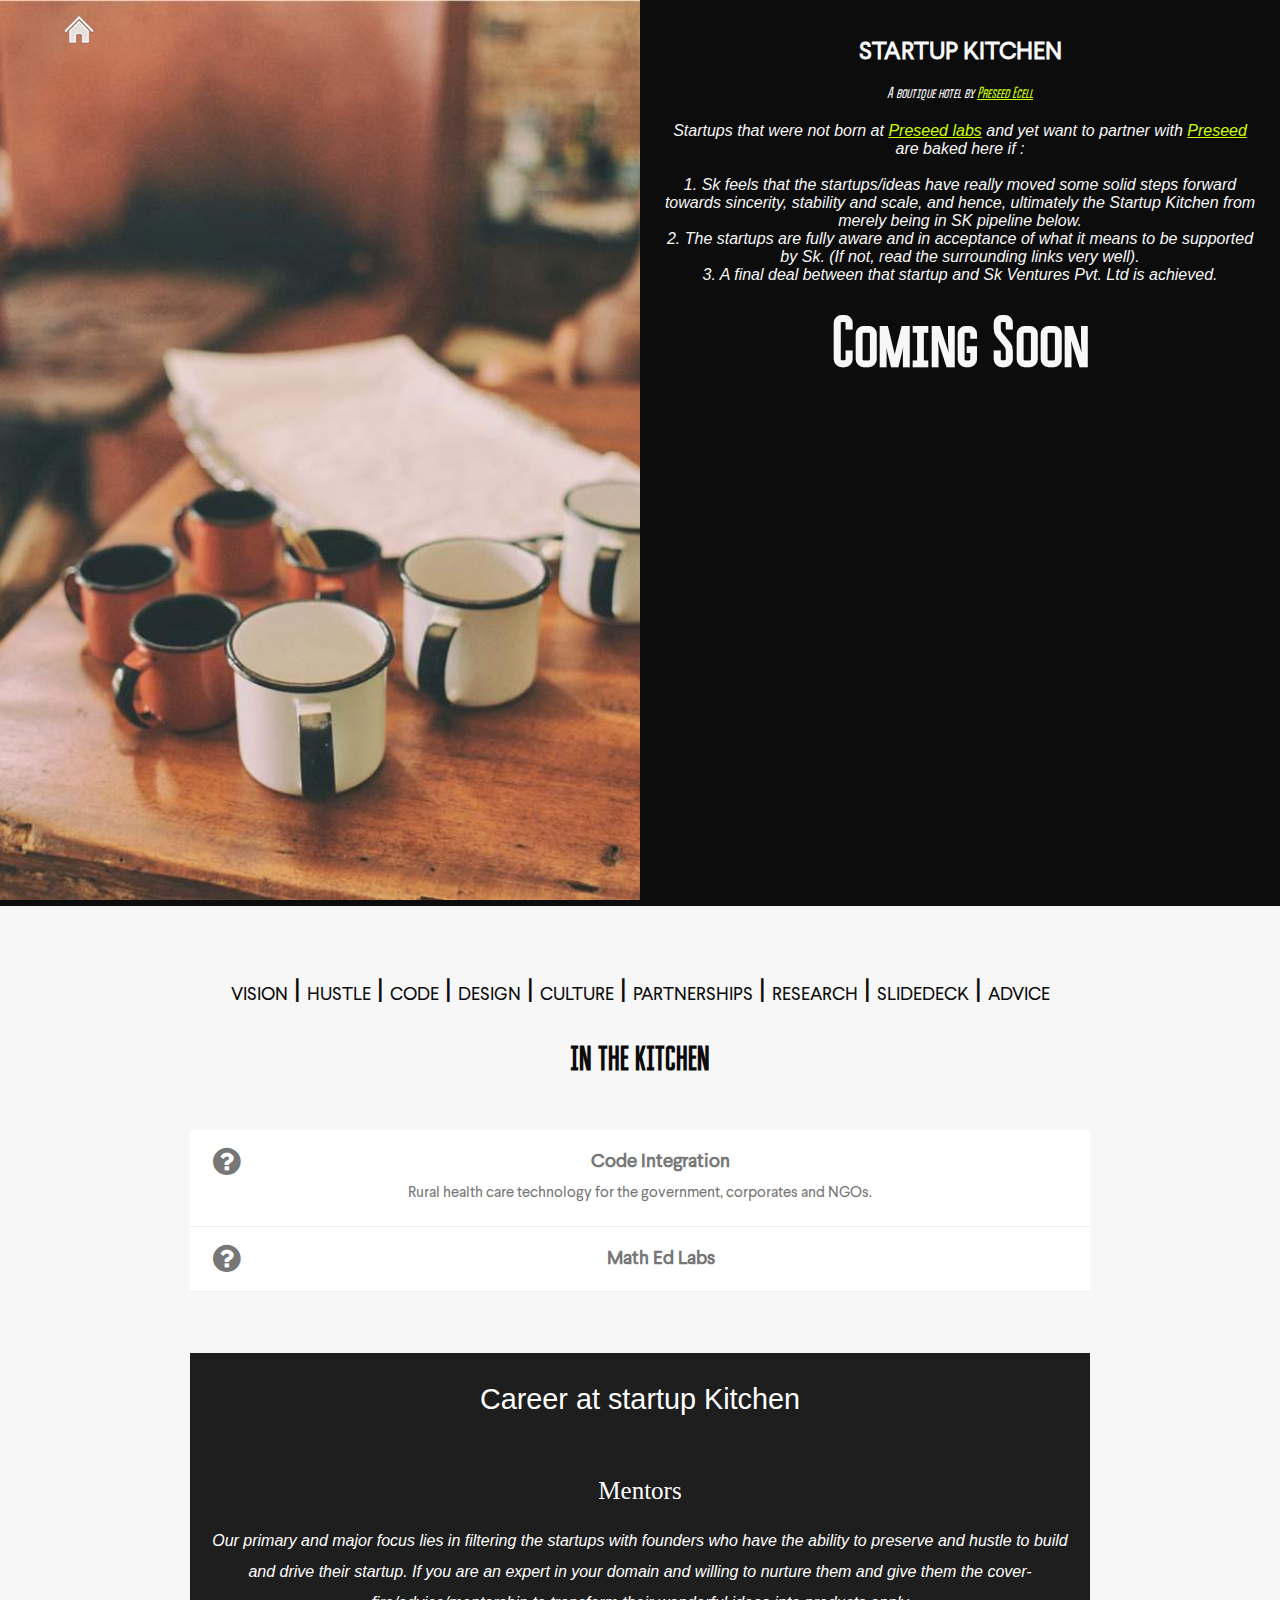
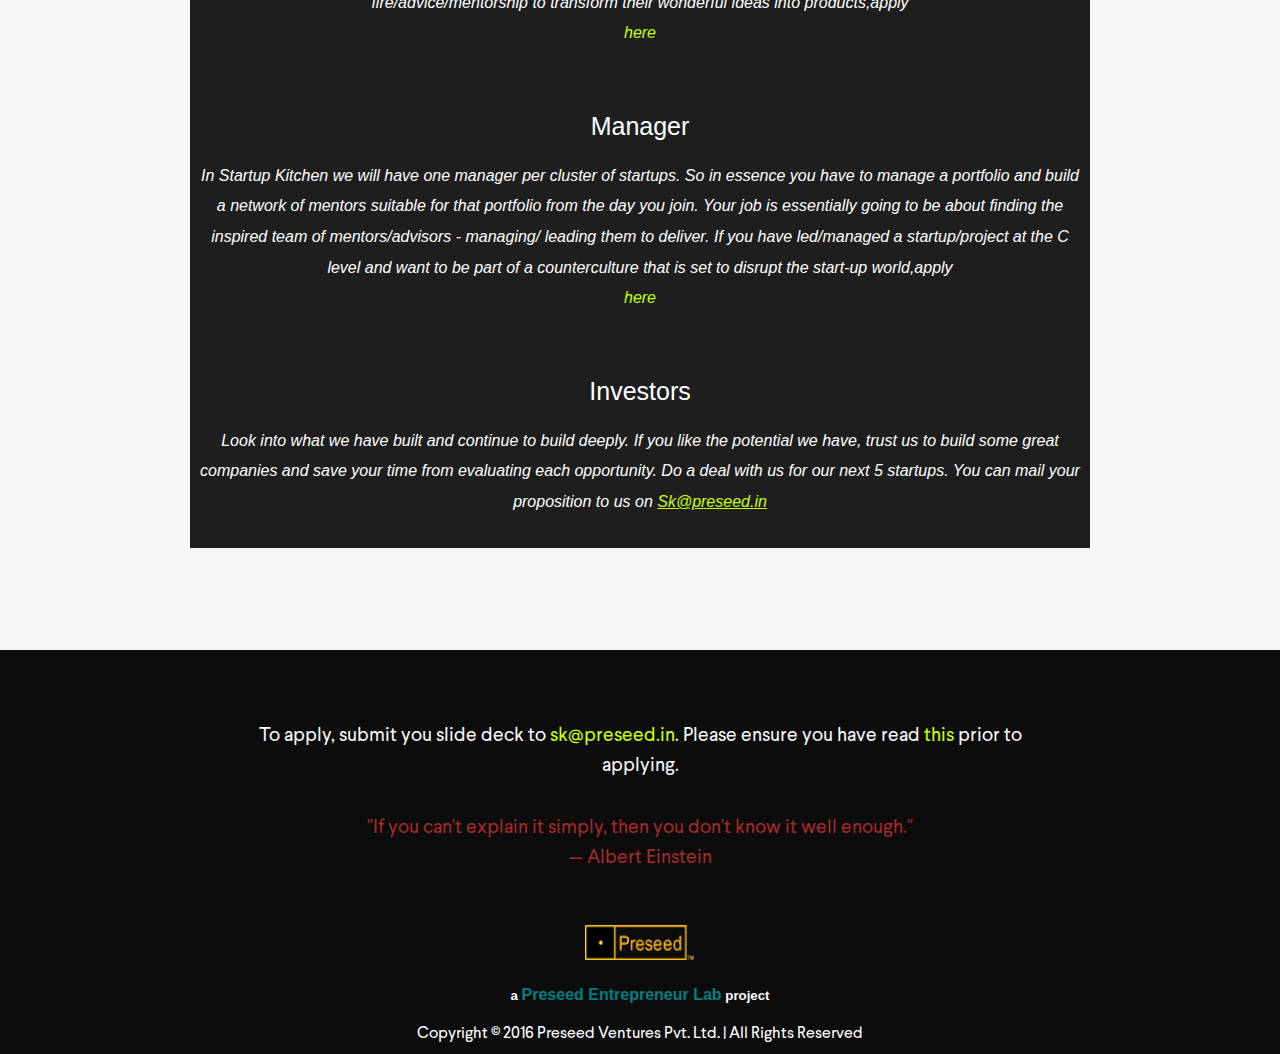
==== index.html @ 32fb874b "coming soon" ====
<!DOCTYPE html>
<html xmlns:og="http://ogp.me/ns#">
	
<head>
		<meta name="MobileOptimized" content="320" />
		<meta name="viewport" content="width=device-width, initial-scale=1">
		<meta http-equiv="Content-Type" content="text/html;charset=utf-8" >
		<meta name="description" content="We will virtually incubate anyone who has the ability and will to persevere, build and drive their own idea/opportunity into a startup, as long as we like the opportunity and the main man/woman driving that opportunity.">
		<link rel="image_src" href="img/Nnavbarlogo1.png" />
		
		<meta property="og:image" content="http://entrepreneurlab.preseed.in/projects/sk/img/metaimg.png" /> 
		
		<!-- <meta property="og:image" content="http://preseed.in/images/Nnavbarlogo.png" /> -->
		<link rel="stylesheet" href="https://maxcdn.bootstrapcdn.com/font-awesome/4.5.0/css/font-awesome.min.css">
		<link rel="stylesheet" type=text/css href="s.css">
		<link rel="stylesheet" type=text/css href="sm.css">
        <link rel="shortcut icon" href="favicon.png" type="image/x-icon" />
		<title>Startup Kitchen</title>
		
		<style>
			@media only screen and ( max-width:769px){
			.homeicon{
			position:absolute !important;
			padding-top:2%
			}
			.white_bg 
			{
			    background-color: #E5E5E5;
			    padding: 3px; /*add this if you want a bit of space around the text*/
			}  
			}
		</style>
		<!-- Paper collapse css added below -->
		<link rel="stylesheet" href="css/paper-collapse.min.css" style="width=100px;">

	</head>
<body>
	<div  class="homeicon" style="height:60px;padding-left:5%;float:left;width:100%;padding-top:1.2%;position:absolute;">
 <a href="http://preseed.in" target="_blank" >
                <img src="img/home.png" alt="Home" style="float:left;" >
            </a></div>
	
﻿<div id="first_l">

<div class=dawn1><a class='ancLinks' href="#about id=dawn1"><img src='img/dawn.png'></a></div>
</div>

<div id="first_r" style="padding: 20px;">
<a id="about"><div id="twenty"></div></a>
<h2>Startup Kitchen </h2><br/>
<!-- <p><i>An  initiative by <a href="http://startups.preseed.in" style="color: #ff005a;"> Preseed Startups </a>  for your startup</i></p> -->
<!-- 	<p><i>A hospitality initiative by <a style="color: #ff005a;" href="http://preseed.in">Preseed</a> for your startup</i></p> -->
	<p><i>A boutique hotel by <a href="http://entrepreneurlab.preseed.in/projects/ecell/" style="color:#CF0;" target="_blank">Preseed Ecell</a></i></p>
<!-- <div class="container">
		            <div class="row">
		                <div class="col-lg-12 text-center">
		                      <h1 style="line-height:1.3em;color:#ffffff;font-family:myriadpror;font-size: 20px;padding-top: 10px;">We <br/>Educate | Inspire | Co Build<br/>early stage startups</h1><br/>
		                </div>
		            </div>
		</div> -->
		
<div id="twenty"></div>
<!-- <span>We will virtually incubate anyone who has the ability and will to persevere, build and drive their own idea/opportunity into a solid business, as long as we like the opportunity and the main man/woman driving that opportunity.<br/><br/> -->
<!-- <span>We are an incredible hospitality space called Startup Kitchen nestled in a small quaint farm at Mussorie, himalayas. We run in this space: <br/><br/> -->
<!-- 1. Our boutique hotel and restaurant called <a href="http://pepperstar.strikingly.com/">Pepperstar</a> <br/>
2. A premium hostel, cafe and coworking for entrepreneurs called 'cafe geeks and freaks' (Coming soon) - <a href="https://medium.com/preseed-entrepreneur-lab/cafe-geeks-and-freaks-23973d22eee0#.moyppdw7g">read more here...</a> <br/>
3. Our business consulting firm <a href="http://4c.preseed.in/">4c</a> -->
<!--<a href="http://startups.preseed.in/" target="_blank"> Preseed Startups</a>-->

<!--<center><a href="https://applypreseed.typeform.com/to/pJF68w" target="_blank" >SK Applicant Form  </a></center>-->

<p style="font-weight:lighter;font-family:Arial;"><i>Startups that were not born at <a href="http://labs.preseed.in" style="color:#CF0;" target="_blank">Preseed labs</a> and yet want to partner with <a href="http://preseed.in/" style="color:#CF0;" target="_blank">Preseed</a> are baked here if :
<br>
<br>
1. Sk feels that the startups/ideas have really moved some solid steps forward towards sincerity, stability and scale, and hence, ultimately the Startup Kitchen from merely being in SK pipeline below.  <br/>
2. The startups are fully aware and in acceptance of what it means to be supported by Sk.  (If not, read the surrounding links very well).<br/>
3. A final deal between that startup and Sk Ventures Pvt. Ltd is achieved. </br></i></p><br>
<h1 style="font-size:72px;">Coming Soon</h1>
	<div id="twenty"></div><!-- <a class=ancLinks href="#portfolio id=dawn"><img src='img/dawn.png'></a> --></div><div class="block" id="works" >
	<div id="wrapper">
		<a id="portfolio"><div id="twenty"></div></a>
        <br/>
        <center>
	 			<span style="font-size:30px;padding-top:20px;font-weight:lighter !important;"><font size="4">VISION</font>  |  <font size="4">HUSTLE</font>  |  <font size="4">CODE</font>  |  <font size="4">DESIGN</font>  |  <font size="4">CULTURE</font>  |  <font size="4">PARTNERSHIPS</font>  |  <font size="4">RESEARCH</font>  |  <font size="4">SLIDEDECK</font>  |  <font size="4">ADVICE</font></span></center>
	 	</br>
		<h2>In The Kitchen</h2>
        <br/>
		
		<div id="twenty"></div>
        
        <!--<div class="order">
			
				<span>
					<h3></h3>
					
				</span>
			
		</div>-->

<!-- this is paper collapse experiment -->
	<style type="text/css">
		div.collapse-card__title{
			margin: 0 auto;
			white-space: normal;
		}
	</style>
<div class="collapse-card">
  <div class="collapse-card__heading">
    <div class="collapse-card__title">
    	<i class="fa fa-question-circle fa-2x fa-fw"></i>
     <center> <h3>Code Integration </h3><p style="font-size:15px;font-type:bold;"> Rural health care technology for the government, corporates and NGOs.</p></center>
    </div>
  </div>
  <div class="collapse-card__body">
  <center>
	Rural health care technology for the government, corporates and NGOs.
    <a href="http://codeintegration.in" target="_blank">
					Code Integration</a>
  </center>
  </div>
</div>

<div class="collapse-card">
  <div class="collapse-card__heading">
    <div class="collapse-card__title">
    	<i class="fa fa-question-circle fa-2x fa-fw"></i>
     <center> <h3>Math Ed Labs </h3><p style="font-size:15px;font-type:bold;"> </p></center>
    </div>
  </div>
  <div class="collapse-card__body">
  <center>
<!-- 	Rural health care technology for the government, corporates and NGOs. -->
    <a href="http://www.mathedlabs.com/" target="_blank">
					Math Ed Labs</a>
  </center>
  </div>
</div>

<!-- <div class="collapse-card">
  <div class="collapse-card__heading">
    <div class="collapse-card__title">
    	<i class="fa fa-question-circle fa-2x fa-fw"></i>
     <center> <h3>Pepperstar </h3><p style="font-size:15px;font-type:bold;">The Travel Food Company.</p></center>
    </div>
  </div>
  <div class="collapse-card__body">
  <center>
	The Travel Food Company.
    <a href="#" target="_blank">
					Pepperstar</a>
  </center>
  </div>
</div> -->
	
<!-- <div class="collapse-card">
  <div class="collapse-card__heading">
    <div class="collapse-card__title"><i class="fa fa-question-circle fa-2x fa-fw"></i>
       <center><h3>Plan your travel </h3><p style="font-size:15px;font-type:bold;"> Personalised recommendations for travel, from our friends and family</p></center>
    </div>
  </div>
  <div class="collapse-card__body">
  <center>
    It is the most natural way of travel recommendations , from before there were travel agents. When there were only friends and family to go to for such recommendations. Now there are travel agents. While there are also friends and family. But there is a lot of both in the current social digital world. That's noise. We are creating PYT to take it back to the most natural way, I.e. Recommendations from friends and family, while staying true to the world of social, digital, chat, photos and data!
  </center>
  </div>
</div> -->

<!-- <div class="collapse-card">
  <div class="collapse-card__heading">
    <div class="collapse-card__title"><i class="fa fa-question-circle fa-2x fa-fw"></i>
       <center><h3>Qupid </h3> <p style="font-size:15px;font-type:bold;">A chat app for two lovers</p></center>
    </div>
  </div>
  <div class="collapse-card__body">
  <center>
  It is the best personal hangout space for you and your lover.When your thoughts are free to go everywhere but still they always head to one person. Share, plan and create everlasting memories together with Qupid. Make your moments even more delightful by always staying in touch with your special one. The difference between this and whatsapp is that this is just for 2 people. You can’t add more than 1 person into this app on your mobile.   Explore more about Qupid - 
    <a href="http://www.qupid.in" target="_blank">
					Qupid</a>
  </center>
  </div>
</div> -->

<!-- <div class="collapse-card">
  <div class="collapse-card__heading">
    <div class="collapse-card__title"><i class="fa fa-question-circle fa-2x fa-fw"></i>
       <center><h3>I Love New Delhi  </h3><p style="font-size:15px;font-type:bold;">To spread the love, promote the greatness</p></center>
    </div>
  </div>
  <div class="collapse-card__body">
  <center>
  I Love New Delhi is an ultimate guide for locals and visitors to find out what's hot, what's great, and what's inspiring in the city. It is a trendy insider and tastemaker in the field of culture, art and nightlife and entertainment. Through various compelling features and tools, such as book a table, plan a party, online ticketing, directory of venues and vast array of media assets, we provide our partners with maximum return on investment and the opportunity to build economic prosperity while spreading a dynamic image of New Delhi around the world. More than only an online resource, I Love New Delhi connects you to a selective team of writers and like-minded community of users who know the city better than anyone else. Explore more about it here - 
    <a href="http://ILoveNewDelhi.com" target="_blank">
					ILoveNewDelhi</a>
  </center>
  </div>
</div> -->

<!-- <div class="collapse-card">
  <div class="collapse-card__heading">
    <div class="collapse-card__title"><i class="fa fa-question-circle fa-2x fa-fw"></i>
       <center><h3>PaintAds </h3><p style="font-size:15px;font-type:bold;"> Marketplace of advertising space</p></center>
    </div>
  </div>
  <div class="collapse-card__body">
  <center>
  Paintads is an online marketplace for ad-spaces in India. We aim to connect advertisers with ad space owners. Advertisers would get to search for the best, most suitable options where they can advertise. Space owners will get better visibility for the spaces they own. We aim to cover not only the conventional ad spaces like newspapers, radio, television, but also the non-conventional ad spaces such as areas within gymnasiums, hospitals, hotels, restaurants, PGs, play schools etc.
  </center>
  </div>
</div> -->

<!-- <div class="collapse-card">
  <div class="collapse-card__heading">
    <div class="collapse-card__title"><i class="fa fa-question-circle fa-2x fa-fw"></i>
       <center><h3>Mecura </h3> <p style="font-size:15px;font-type:bold;">Health care product making, advising and incubation company</p></center>
    </div>
  </div>
  <div class="collapse-card__body">
  <center>
  At Mecura, we aim to revolutionize digital healthcare in India. 
  </center>
  </div>
</div> -->
	
<!-- <div class="collapse-card">
  <div class="collapse-card__heading">
    <div class="collapse-card__title"><i class="fa fa-question-circle fa-2x fa-fw"></i>
     <center> <h3> Incheetape </h3><p style="font-size:15px;font-type:bold;"></p></center>
    </div>
  </div>
  <div class="collapse-card__body">
  <center>
       </center>
  </div>
</div> -->
	
<!-- <div class="collapse-card">
  <div class="collapse-card__heading">
    <div class="collapse-card__title"><i class="fa fa-question-circle fa-2x fa-fw"></i>
     <center> <h3> Computer Vision </h3><p style="font-size:15px;font-type:bold;"></p></center>
    </div>
  </div>
  <div class="collapse-card__body">
  <center>
      </center>
  </div>
</div> -->
	
<!-- <div class="collapse-card">
  <div class="collapse-card__heading">
    <div class="collapse-card__title"><i class="fa fa-question-circle fa-2x fa-fw"></i>
     <center> <h3> Lolly Be Healing </h3><p style="font-size:15px;font-type:bold;"></p></center>
    </div>
  </div>
  <div class="collapse-card__body">
  <center>
  	<b></b>Healing post traumatic stress by yoga, therapy, and spiritual environment </b>
    </center>
  </div>
</div> -->
	
<!-- <div class="collapse-card">
  <div class="collapse-card__heading">
    <div class="collapse-card__title"><i class="fa fa-question-circle fa-2x fa-fw"></i>
     <center> <h3> PriceTree </h3><p style="font-size:15px;font-type:bold;"></p></center>
    </div>
  </div>
  <div class="collapse-card__body">
  <center>
 <b>   Browse your product from big catalogue and compare to find best price online or offline </b>
  </center>
  </div>
</div> -->
	
<!-- <div class="collapse-card">
  <div class="collapse-card__heading">
    <div class="collapse-card__title"><i class="fa fa-question-circle fa-2x fa-fw"></i>
     <center> <h3> Indian Handcraft </h3><p style="font-size:15px;font-type:bold;"></p></center>
    </div>
  </div>
  <div class="collapse-card__body">
  <center>
   </center>
  </div>
</div> -->
	
<!-- <div class="collapse-card">
  <div class="collapse-card__heading">
    <div class="collapse-card__title"><i class="fa fa-question-circle fa-2x fa-fw"></i>
     <center> <h3> E-Commerce </h3><p style="font-size:15px;font-type:bold;"></p></center>
    </div>
  </div>
  <div class="collapse-card__body">
  <center>
   </center>
  </div>
</div> -->
	
<!-- <div class="collapse-card">
  <div class="collapse-card__heading">
    <div class="collapse-card__title"><i class="fa fa-question-circle fa-2x fa-fw"></i>
     <center> <h3> Expat Classfields </h3><p style="font-size:15px;font-type:bold;"></p></center>
    </div>
  </div>
  <div class="collapse-card__body">
  <center>
   </center>
  </div>
</div> -->

<!-- this is paper collapse experiment ends here.. -->
        <br>
        <br>
<div style="background-color:#1E1E1E;height:100%;width:100%;">
<br/>
<center><p style="font-family:arial;color:white;font-size:150%;">Career at startup  Kitchen</p></center><br><br>
<center><p style="font-family:verdana;color:white;margin-left:0px;margin-right:0px;text-decoration:none;color:white;height:50px;font-size:25px;">Mentors</p></center>
<i><p style="font-size:16px;font-weight:lighter;font-family:Arial;color:white;text-align:center;margin-left:10px;margin-right:10px;padding-left:0px;padding-right:0px;">Our primary and major focus lies in filtering the startups with founders who have the ability to preserve and hustle to build and drive their startup. If you  are an expert in your domain and willing to nurture them and give them the cover-fire/advice/mentorship to transform their wonderful ideas into products,apply <br><a href="https://applypreseed.typeform.com/to/pJF68w" target="_blank" style="color: #CF0;text-decoration:none;">here</a></p></i>
<br/><br>
<center><p style="font-family:arial;color:white;font-size:80%;margin-left:0px;margin-right:0px;text-decoration:none;color:white;height:50px;font-size:25px;">Manager</p><center/>
<center><i><p style="font-size:16px;color:white;text-align:center;margin-left:10px;margin-right:10px;padding-left:0px;padding-right:0px;font-weight:lighter;font-family:Arial;">In Startup Kitchen we will have  one manager per cluster of startups. So in essence you have to manage a portfolio and build a network of mentors suitable for that portfolio from the day you join. Your job is essentially going to be about finding the inspired team of mentors/advisors - managing/ leading them to deliver. If you have led/managed a startup/project at the C level and want to be part of a counterculture that is set to disrupt the start-up world,apply <a href="https://applypreseed.typeform.com/to/pJF68w" target="_blank" style="color: #CF0;text-decoration:none;"><br>here</a></p>
<br/><br></i>
<p style="font-family:arial;color:white;font-size:80%;margin-left:0px;margin-right:0px;text-decoration:none;color:white;height:50px;font-size:25px;">Investors</p><center>
<center><i><p style="font-size:16px ;color:white;text-align:center;margin-left:10px;margin-right:10px;padding-left:0px;padding-right:0px;font-weight:lighter;font-family:Arial;">Look into what we have built and continue to build deeply. If you like the potential we have, trust us to build some great companies and save your time from evaluating each opportunity. Do a deal with us for our next 5 startups. You can mail your proposition to us on <a href="mailto:sk@preseed.in" style="color:#CF0;">Sk@preseed.in</a>
</p></i>
<br/>
</div>
<br/><br/>




<!-- <center><h2>Startup Kitchen Pipeline</h2><br>
<p>Given below is the list of startups that are looking forward to get incubated by Startup Kitchen but no final deal on paper has yet been signed. </p>
</center>



<br>
<br> -->

<!-- this is paper collapse experiment -->
<!-- <div class="collapse-card">
  <div class="collapse-card__heading">
    <div class="collapse-card__title"><i class="fa fa-question-circle fa-2x fa-fw"></i>
       <center><h3>The Digital Pot </h3><p style="font-size:15px;font-type:bold;">Multi-brand Loyality Programme.</p></center>
    </div>
  </div>
  <div class="collapse-card__body">
  <center>
A multi- brand loyalty program mobile app that shall provide users with reward points against each purchase. These rewards can then be used for any other transaction for a partner brand. 
  </center>
  </div>
</div> -->

<!-- <div class="collapse-card">
  <div class="collapse-card__heading">
    <div class="collapse-card__title"><i class="fa fa-question-circle fa-2x fa-fw"></i>
       <center><h3>PepperBuy </h3><p style="font-size:15px;font-type:bold;"> SAAS for grocery stores</p></center>
    </div>
  </div>
  <div class="collapse-card__body">
  <center>
   A product based app that can be used by any grocery store to promote and increase the business. 
  </center>
  </div>
</div> -->

<!-- <div class="collapse-card">
  <div class="collapse-card__heading">
    <div class="collapse-card__title"><i class="fa fa-question-circle fa-2x fa-fw"></i>
       <center><h3>Math Ed </h3><p style="font-size:15px;font-type:bold;"> Mathematics tools to make working environment for students to do math</p></center>
    </div>
  </div>
  <div class="collapse-card__body">
  <center>
  In school,  mathematic is just about scoring marks. It is called a scoring subject. Students study, learn, practise and score in exams. But mathematics is more fun and very few understand the concept behind the basic formulas they are learning and applying.  With these mathematical tools and mathematical labs,  we aim to create a working environment for students to do math.
  </center>
  </div>
</div> -->

<!-- <div class="collapse-card">
  <div class="collapse-card__heading">
    <div class="collapse-card__title"><i class="fa fa-question-circle fa-2x fa-fw"></i>
       <center><h3>Juices and Smoothies </h3><p style="font-size:15px;font-type:bold;"> Juices and Smoothies made of organic fruits and veggies
</p></center>
    </div>
  </div>
  <div class="collapse-card__body">
  <center>
 Healthiest drink on the planet. No sugar, no additives, no preservatives, no chemicals and no carbon dioxide. Made of complete raw and organic fruits and veggies.
  </center>
  </div>
</div> -->

<!-- <div class="collapse-card">
  <div class="collapse-card__heading">
    <div class="collapse-card__title"><i class="fa fa-question-circle fa-2x fa-fw"></i>
       <center><h3>InthePink </h3> <p style="font-size:15px;font-type:bold;"> A cosmetics and beauty brand and e-commerce platform.  </p></center>
    </div>
  </div>
  <div class="collapse-card__body">
  <center>
  The portal will start as a vertical player for beauty products and allied services with products sold on both inventory led and market place model, services and discovery platform something like the Zomato of restaurants bringing services to consumer doorsteps and updating them with rankings of the service providers in beauty.  It would also have an angle of private label in beauty for only online sales following the global model of julep.com. Being in the horizontal space has challenges that it has become a telecom play with only big brands having gun power to survive and horizontal players have never made old world book profits in their lives but run only on valuations which give it long term instability.  
 </center>
  </div>
</div> -->


<!-- this is paper collapse experiment ends here.. -->
<!--         <br>
        <br>
 -->








<!-- <br>
		<!--<center><p style="font-family:verdana;color:black;font-size:120%;">If you are interested in working with the startups listed above, apply here, if you don't have a slide deck to submit. Read <a href="https://medium.com/preseed-entrepreneur-lab/to-the-project-detail-filing-applicant-3eead11ee71e" target="_blank" style="font-family:verdana;color:blue;font-size:110%;">this</a> before applying or submitting your slide deck.</p></center>
		-->
<!-- 		<center><p style="font-family:verdana;color:black;font-size:120%;">If you are interested in working with the startups listed above, apply <a href="https://applypreseed.typeform.com/to/pJF68w" target="_blank" style="color: blue">here</a>.</p></center> -->
<!-- 		<br/>  -->
		
		<div id="twenty"></div>
		<div id="twenty"></div>
	</div>
</div><div class=block id=white>
	<a id="cform"><div id="twenty"></div></a>




    <br/>
	<div id="twenty"></div>
	<div class="contact">
    <!--<center><p>Email us at <a href="mailto:tsk@preseed.in" style="color: #CF0">sk@preseed.in</a> with your <a href="https://medium.com/@Nishchal/slide-deck-a1fdbbc61892" style="color: #CF0" target="_blank" >Slide Deck </a>. If you do not have a Slide Deck but you have been able to progress enough to show us something about it, please fill up this <a href="https://applypreseed.typeform.com/to/mJHjRE" target="_blank" style="color: #CF0">form </a>if you would like it to become a part of Startup Kitchen with you retaining a share in your project that you reasonably deserve. 
</p></center>
-->
<!-- <center><p>If you are interested in becoming a part of Preseed's Startup Kitchen, apply <a href="https://applypreseed.typeform.com/to/mJHjRE" target="_blank" style="color: #CF0">here. </a> <br>Read <a href="https://medium.com/preseed-entrepreneur-lab/to-the-project-detail-filing-applicant-3eead11ee71e" target="_blank" style="color:#cf0">this</a> before applying or submitting your slide deck.</br> If you have a slide deck, email us at <a href="mailto:tsk@preseed.in" style="color: #CF0">sk@preseed.in</a> with your Slide Deck.</p></center> -->
<center>
<!-- 	<p>If you are interested in having your startup become a part of Preseed's Startup Kitchen portfolio, apply <a href="https://applypreseed.typeform.com/to/mJHjRE" target="_blank" style="color: #CF0">here. </a> <br>Read <a href="https://medium.com/preseed-entrepreneur-lab/to-the-project-detail-filing-applicant-3eead11ee71e" target="_blank" style="color:#cf0">this</a> before applying or submitting your slide deck.</br> If you have a slide deck, email us at <a href="mailto:tsk@preseed.in" style="color: #CF0">sk@preseed.in</a> with your Slide Deck.</p> -->
	<p>To apply, submit you slide deck to <a href="mailto:tsk@preseed.in" style="color: #CF0">sk@preseed.in</a>. Please ensure you have read <a href="https://medium.com/preseed-entrepreneur-lab/to-the-project-detail-filing-applicant-3eead11ee71e#.j2afmidza" style="color: #CF0">this</a> prior to applying.</p>
</center>
<br>
<center><p style="color:brown;"> "If you can't explain it simply, then you don't know it well enough." <br>— Albert Einstein</p></center>
	</div>
	<div id="twenty"></div>
    <br/>
   
</div><div id="scroller">up</div>
<center><a href="http://preseed.in/" target="_blank"><img src="img/logo.png" width="110" height="35" /></center><br></a>

<center> <h5 style="font-family:Helvetica;"> a <a href="http://entrepreneurlab.preseed.in/" style="color:teal; text-decoration:none;font-size:16px !important;" target="_blank" >Preseed Entrepreneur Lab</a> project</h5></center>
<br/>

	<div>
	
		<p style="text-align:center; margin-bottom:10px;"><a href="http://preseed.in/legal" target="_blank" title="" style="color:white;text-decoration:none;"> Copyright © 2016 Preseed Ventures Pvt. Ltd. | All Rights Reserved</p></a>
	
	</div>

		<script type="text/javascript" src ="js/jquery.js"></script>
		<script type="text/javascript" src ="js/js.js"></script>

<!-- Paper collapse script added below.. -->
		<script src="js/paper-collapse.min.js"></script>
</body>


</html>
---- s.css ----
h2, h1, p, span, footer, div, a, br, body, html, span, form, nav, input[type="submit"], img, ul, li, h3, h4, h5, h6 {
  margin: 0;
  padding: 0;
  /*    display:block;*/
  border: 0;
  box-sizing: border-box;
}

@font-face {
  font-family: "bravosc";
  src: url(font/BravoSC.otf);
}
@font-face {
  font-family: "Larsseit";
  src: url(font/Larsseit.otf);
}
body {
  color: #fff;
  font-family: "Larsseit";
  height: 100%;
  background: #0c0c0c;
  /*
  	background: url('img/bg3.jpg') no-repeat center center fixed; 
  	-webkit-background-size: cover;
  	-moz-background-size: cover;
  	-o-background-size: cover;
  	background-size: cover;
  	height: 100%;
  */
}

::selection {
  background: #94af4e;
  color: #000;
}

::-moz-selection {
  background: #94af4e;
  color: #000;
}

#twenty {
  width: 100%;
  background: none;
  height: 20px;
  clear: both;
}

#scroller {
  position: fixed;
  bottom: 30px;
  right: 0;
  background: #0c0c0c;
  color: #f7f7f7;
  width: 40px;
  height: 40px;
  cursor: pointer;
  display: none;
  padding-top: 6px;
  text-align: center;
  border: 2px solid #f7f7f7;
  box-sizing: border-box;
  opacity: 0.8;
}

#scroller:hover {
  opacity: 1;
}

#wrapper {
  margin: 0 auto;
  width: 900px;
  box-sizing: content-box;
}

h2 {
  display: inline;
  font-family: "Aerial";
  margin: 0 auto;
  text-transform: uppercase;
}

/***********************first*****************/
#first {
  width: 100%;
  height: 94vh;
  box-sizing: border-box;
  display: inline-block;
  vertical-align: middle;
  background: url(img/bg3-optimized.jpg) no-repeat center center;
  -webkit-background-size: cover;
  -moz-background-size: cover;
  -o-background-size: cover;
  background-size: cover;
}

#first_l {
  width: 50%;
  height: 100vh;
  box-sizing: border-box;
  display: inline-block;
  background: url(img/bg3-optimized.jpg) no-repeat center center;
  -webkit-background-size: cover;
  -moz-background-size: cover;
  -o-background-size: cover;
  background-size: cover;
  padding-top: calc(50vh - 120px);
}

#first_r {
  width: 50%;
  height: 100vh;
  font-family: "bravosc";
  box-sizing: border-box;
  display: inline-block;
  color: #f7f7f7;
  float: right;
  text-align: center;
  padding: calc(50vh - 100px) 60px 0 60px;
}
#first_r h2 {
  margin: 0 auto;
  text-align: center;
  font-size: 1.2 em;
  font-family: "Larsseit";
  display: block;
  box-sizing: border-box;
  line-height: 1.1em;
}
#first_r span {
  font-family: "Larsseit";
  font-size: 1.0 em;
  line-height: 1.5em;
  display: block;
  text-align: left;
}
#first_r span a {
  box-sizing: border-box;
  text-align: center;
  text-decoration: none;
  color: #728838;
}
#first_r span a:hover {
  text-decoration: underline;
  cursor: pointer;
  color: #94af4e;
}

.soc {
  display: block;
  box-sizing: border-box;
  text-align: center;
  width: 100%;
  box-sizing: border-box;
}
.soc a {
  height: 43px;
  display: inline-block;
  box-sizing: border-box;
  padding: 0 10px 0 10px;
  cursor: pointer;
}
.soc a img {
  display: inline-block;
  box-sizing: border-box;
}

@-webkit-keyframes wobble-vertical {
  16.65% {
    -webkit-transform: translateY(6px);
    transform: translateY(6px);
  }

  33.3% {
    -webkit-transform: translateY(-4px);
    transform: translateY(-4px);
  }

  49.95% {
    -webkit-transform: translateY(4px);
    transform: translateY(4px);
  }

  66.6% {
    -webkit-transform: translateY(-2px);
    transform: translateY(-2px);
  }

  83.25% {
    -webkit-transform: translateY(1px);
    transform: translateY(1px);
  }

  100% {
    -webkit-transform: translateY(0);
    transform: translateY(0);
  }
}
@keyframes wobble-vertical {
  16.65% {
    -webkit-transform: translateY(6px);
    -ms-transform: translateY(6px);
    transform: translateY(6px);
  }

  33.3% {
    -webkit-transform: translateY(-4px);
    -ms-transform: translateY(-4px);
    transform: translateY(-4px);
  }

  49.95% {
    -webkit-transform: translateY(4px);
    -ms-transform: translateY(4px);
    transform: translateY(4px);
  }

  66.6% {
    -webkit-transform: translateY(-2px);
    -ms-transform: translateY(-2px);
    transform: translateY(-2px);
  }

  83.25% {
    -webkit-transform: translateY(1px);
    -ms-transform: translateY(1px);
    transform: translateY(1px);
  }

  100% {
    -webkit-transform: translateY(0);
    -ms-transform: translateY(0);
    transform: translateY(0);
  }
}
#dawn {
  cursor: pointer;
  width: 120px;
  height: 18px;
  line-height: 18px;
  box-sizing: border-box;
  -webkit-transform: translateZ(0);
  -ms-transform: translateZ(0);
  transform: translateZ(0);
}

#dawn1 {
  cursor: pointer;
  width: 120px;
  height: 18px;
  line-height: 18px;
  box-sizing: border-box;
  -webkit-transform: translateZ(0);
  -ms-transform: translateZ(0);
  transform: translateZ(0);
}

#dawn:hover, #dawn1:hover {
  -webkit-animation-name: wobble-vertical;
  animation-name: wobble-vertical;
  -webkit-animation-duration: 1.5s;
  animation-duration: 1.5s;
  -webkit-animation-timing-function: ease-in-out;
  animation-timing-function: ease-in-out;
  -webkit-animation-iteration-count: 1;
  animation-iteration-count: 1;
}

.dawn1 {
  opacity: 0.8;
  display: none;
  box-sizing: border-box;
  width: 140px;
  height: 40px;
  background: #0c0c0c;
  padding-top: 10px;
  text-align: center;
  margin: calc(50vh - 120px) auto;
}

.dawn1:hover {
  opacity: 1;
}

/****************logo*********************/
#logo {
  position: relative;
  background: none;
  box-sizing: border-box;
  width: 200px;
  bottom: 0px;
  left: calc(50% - 100px);
}

#logo > a {
  box-sizing: border-box;
  display: inline-block;
}

/*****************works******************/
#works {
  width: 100%;
  background-color: #f7f7f7;
  color: #0c0c0c;
}

#white {
  color: #f7f7f7;
}

.block {
  overflow-wrap: normal;
  word-wrap: break-word;
  width: 100%;
  font-size: 1.2em;
  /*	font-family: $bigfont;*/
  box-sizing: border-box;
  display: inline-block;
  line-height: 1.6em;
  font-family: "Larsseit";
  text-align: left;
}
.block h2 {
  margin: 0 auto;
  text-align: center;
  font-size: 1.8em;
  font-family: "bravosc";
  display: block;
  box-sizing: border-box;
  line-height: 1.1em;
}
.block span {
  display: block;
}
.block a {
  box-sizing: border-box;
  text-align: center;
  text-decoration: none;
  text-decoration: underline;
  color: #555;
}
.block a:hover {
  text-decoration: none;
  cursor: pointer;
  /*	color: #8fcb64;*/
}

/***************************************order************************************/
.order {
  position: relative;
  display: inline-block;
  box-sizing: border-box;
  /*float: left;*/
  width: 300px;
  height: 200px;
  
}
.order a {
  display: inline-block;
  box-sizing: border-box;
  width: 300px;
  height: 200px;
}
.order a:hover {
  cursor: pointer;
}
.order span {
  box-sizing: border-box;
  position: absolute;
  display: none;
  text-align: center;
  background: white;
  width: 100%;
  height: 100%;
  opacity: 0.9;
  padding-top: 67px;
}

/*****************contact******************/
.contact {
  text-align: left;
  width: 65vw;
  margin: 0 auto;
}
.contact a {
  text-decoration: none;
  color: #aaa;
}
.contact a:hover {
  text-decoration: underline;
  color: #fff;
}
.contact h4 {
  height: 40px;
  line-height: 30px;
  display: block;
  clear: both;
}

#name, #mail {
  margin-bottom: 10px;
  /*float:right;*/
  width: 100%;
  height: 40px;
  background: #f2f2f2;
  padding: 8px 37px 9px 15px;
  display: inline-block;
  font-family: "Larsseit";
  box-sizing: border-box;
  border: none;
}

#mess {
  display: inline-block;
  box-sizing: border-box;
  background: #eee;
  font-family: "Larsseit";
  width: 100%;
  padding: 8px 37px 9px 15px;
  background: #f2f2f2;
}

#name:focus, #mail:focus, #mess:focus {
  outline: none;
}

#send {
  width: 45%;
  height: 60px;
  margin: 0 auto;
  display: block;
  background: #0c0c0c;
  font-family: "bravosc";
  font-size: 1.6em;
  text-decoration: none;
  cursor: pointer;
  color: #0c0c0c;
  background-color: #728838;
}

#send:hover {
  box-sizing: border-box;
  color: #f7f7f7;
  background: #94af4e;
}

.opl {
  position: fixed;
  top: 100px;
  left: 0px;
  z-index: 99999;
}

.opl a {
  width: 73px;
  height: 56px;
  text-indent: -9999px;
  display: block;
  background: url("../s3.amazonaws.com/onepagelove/one-page-love-award-left.png") no-repeat;
}
---- sm.css ----
@media screen and (max-width: 900px) {
  /* Specific to this particular image */
  #first_l {
    display: none;
  }

  #first_r {
    width: 100%;
    height: auto;
    padding: 20px 40px 0 40px;
  }

  #dawn {
    display: none;
  }

  .dawn1 {
    display: block;
  }

  #wrapper {
    width: 600px;
  }

  .contact {
    width: 75vw;
  }
}
@media screen and (max-width: 600px) {
  #wrapper {
    width: 90vw;
  }

  
.order {
  position: relative;
  display: inline-block;
  box-sizing: border-box;
  /*float: left;*/
  width: auto;
  height: auto;
}
.order a {
  display: inline-block;
  box-sizing: border-box;
  width: 100%;
  height: 100%;
}
.order a:hover {
  cursor: pointer;
}
.order span {
  box-sizing: border-box;
  position: absolute;
  display: none;
  text-align: center;
  background: white;
  width: 100%;
  height: 100%;
  opacity: 0.9;
  
}


  #scroller {
    display: none;
  }

  #send {
    width: 100%;
  }
}
---- css/paper-collapse.min.css ----
﻿/*!
  Paper Collapse v0.4.0

  Collapsible paper cards.

  Made with love by bbo - ©2015 Alexander Rühle
  MIT License http://opensource.org/licenses/MIT
*/.collapse-card{background-color:#fff;border-bottom:1px solid #eee;color:#777;-webkit-transition:0.4s;-moz-transition:0.4s;-o-transition:0.4s;transition:0.4s}.collapse-card *{-webkit-box-sizing:border-box;-moz-box-sizing:border-box;box-sizing:border-box}.collapse-card.active{-moz-box-shadow:0 8px 17px 0 rgba(0,0,0,0.2),0 6px 20px 0 rgba(0,0,0,0.18824);-webkit-box-shadow:0 8px 17px 0 rgba(0,0,0,0.2),0 6px 20px 0 rgba(0,0,0,0.18824);box-shadow:0 8px 17px 0 rgba(0,0,0,0.2),0 6px 20px 0 rgba(0,0,0,0.18824);z-index:200;margin:1rem -1rem}.collapse-card.active .collapse-card__heading:hover::after{content:"\f066"}.collapse-card .collapse-card__heading:hover::after{content:"\f065"}.collapse-card__heading{cursor:pointer;padding:1rem;position:relative}.collapse-card__heading:before,.collapse-card__heading:after{content:" ";display:table}.collapse-card__heading:after{clear:both}.collapse-card__heading i{float:left}.collapse-card__heading::after{color:#404040;font-family:'FontAwesome';font-size:1rem;line-height:2rem;padding-left:.4rem;position:absolute;right:1rem;top:1rem}.collapse-card__title{font-size:1rem;line-height:2rem;margin:0 2rem 0 0;overflow:hidden;text-overflow:ellipsis;white-space:nowrap}.collapse-card__body{padding:1rem;display:none}
/*# sourceMappingURL=paper-collapse.min.css.map */
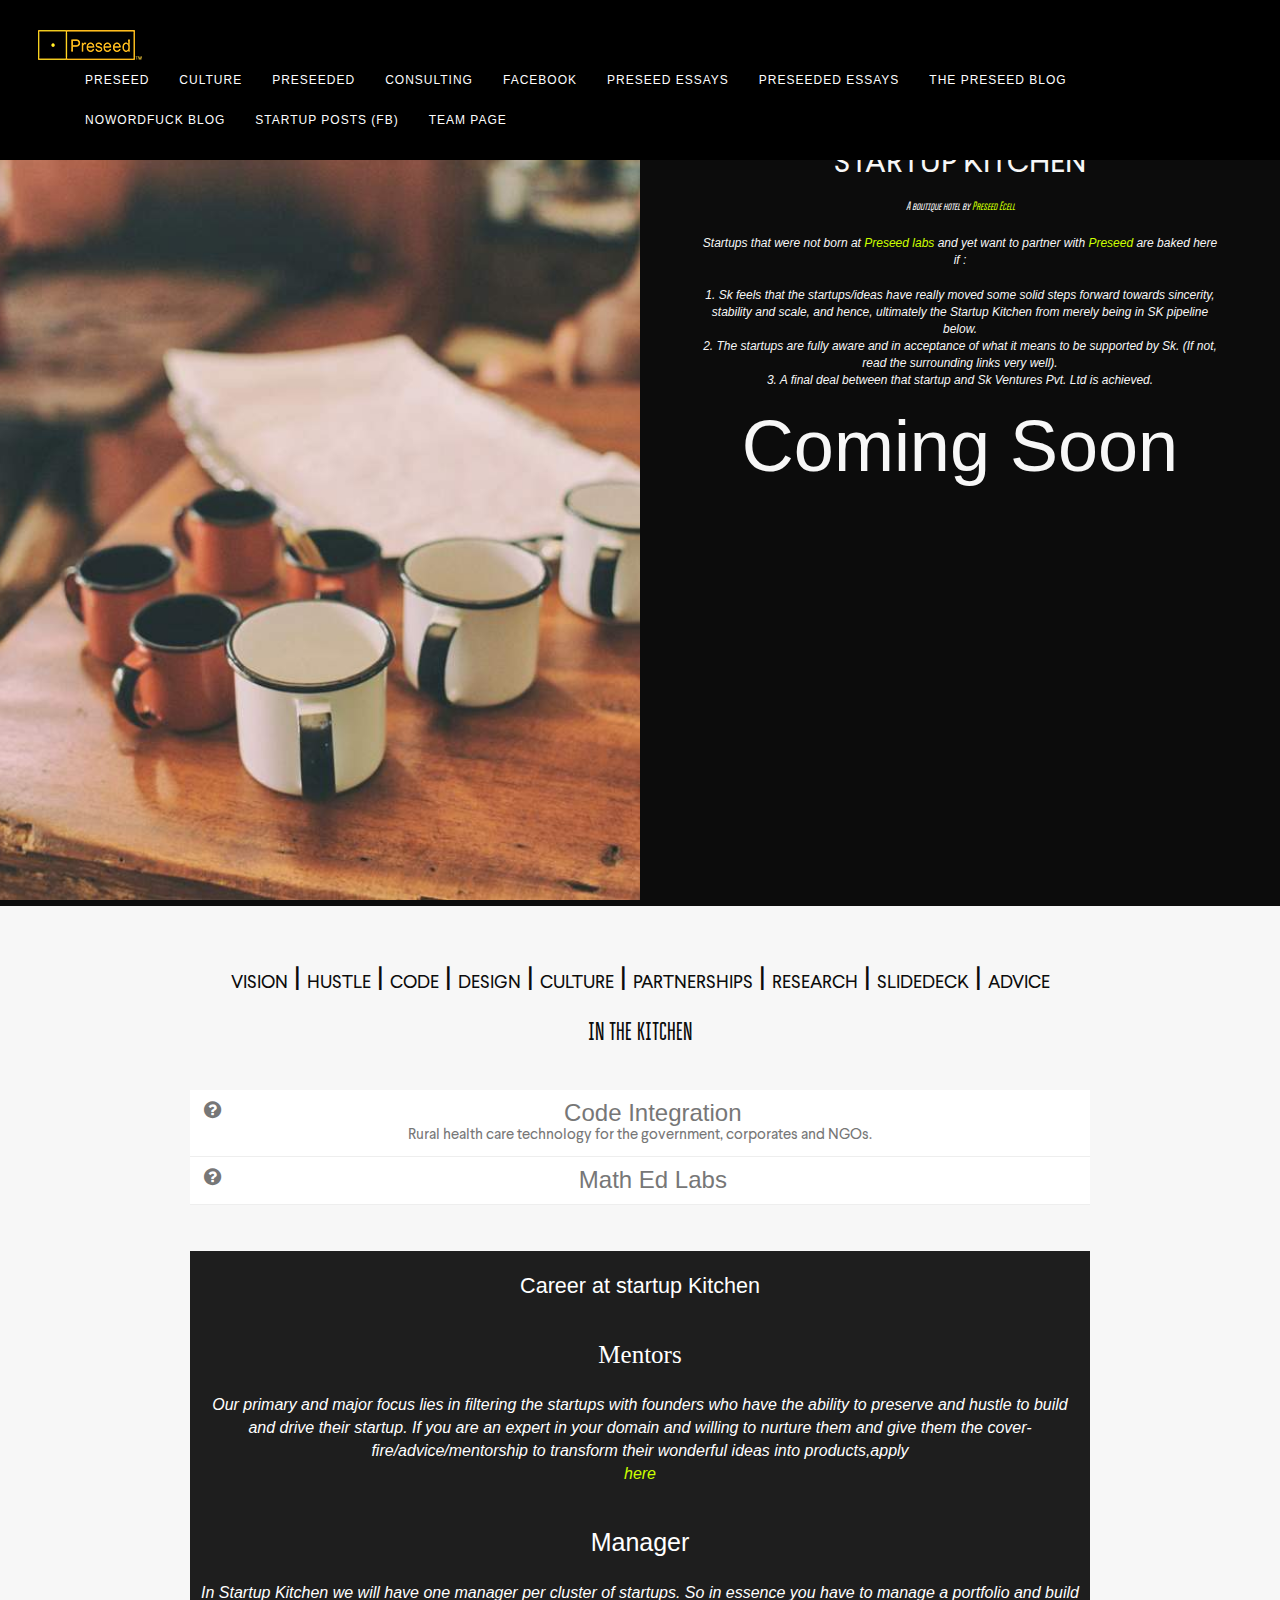
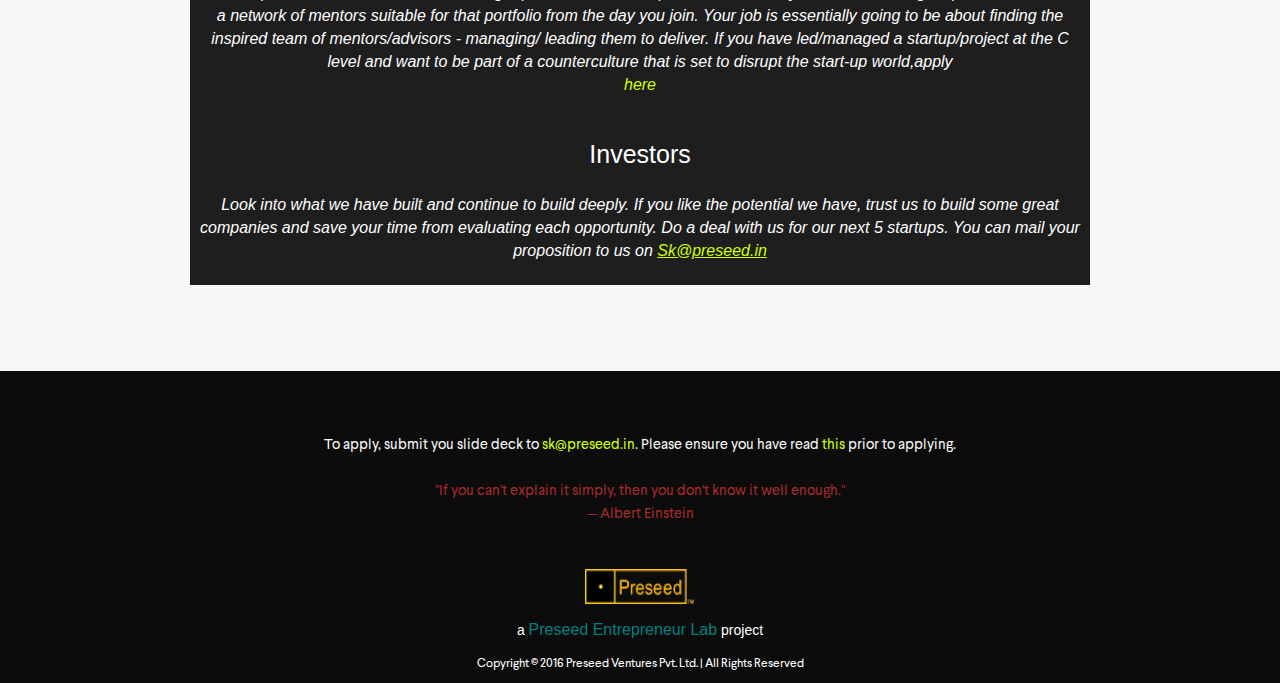
==== commit 88077c6b: "Menu added and favicon updated" ====
--- a/index.html
+++ b/index.html
@@ -11,10 +11,13 @@
 		<meta property="og:image" content="http://entrepreneurlab.preseed.in/projects/sk/img/metaimg.png" /> 
 		
 		<!-- <meta property="og:image" content="http://preseed.in/images/Nnavbarlogo.png" /> -->
-		<link rel="stylesheet" href="https://maxcdn.bootstrapcdn.com/font-awesome/4.5.0/css/font-awesome.min.css">
-		<link rel="stylesheet" type=text/css href="s.css">
+		<!-- <link rel="stylesheet" href="https://maxcdn.bootstrapcdn.com/font-awesome/4.5.0/css/font-awesome.min.css"> -->
+    <link href="fa/css/foaw.css" rel="stylesheet">
+    <link href="fa/css/foaw1.css" rel="stylesheet">
+    <link href="css/bootstrap.css" rel="stylesheet">
+   	<link rel="stylesheet" type=text/css href="s.css">
 		<link rel="stylesheet" type=text/css href="sm.css">
-        <link rel="shortcut icon" href="favicon.png" type="image/x-icon" />
+        <link rel="shortcut icon" href="img/favicon_preseed.png" type="image/x-icon" />
 		<title>Startup Kitchen</title>
 		
 		<style>
@@ -35,17 +38,77 @@
 
 	</head>
 <body>
-	<div  class="homeicon" style="height:60px;padding-left:5%;float:left;width:100%;padding-top:1.2%;position:absolute;">
+  <!-- Navigation -->
+    <nav class="navbar navbar-custom navbar-fixed-top" role="navigation">
+        <div class="navbar-header" id="nav-modified">
+                <a class="navigate_To" href="http://preseed.in" target="_blank">
+                        <img src="img/prelogo.png" class="menu_img" alt="Preseed_logo">
+                    </a>
+            
+                <button type="button" class="navbar-toggle" data-toggle="collapse" data-target=".navbar-main-collapse">
+                    <i class="fa fa-bars"></i>
+                </button>
+            </div>
+
+        <div class="container">
+            
+            <!-- Collect the nav links, forms, and other content for toggling -->
+            <div class="collapse navbar-collapse navbar-right navbar-main-collapse">
+                <ul class="nav navbar-nav">
+                    <!-- Hidden li included to remove active class from about link when scrolled up past about section -->
+                    <li class="hidden">
+                        <a href="#page-top"></a>
+                    </li>
+                    <li>
+                        <a class="page-scroll" href="http://preseed.in" target="_blank">Preseed</a>
+                    </li>
+                    <li>
+                        <a class="page-scroll" href="http://culture.preseed.in/" target="_blank">Culture</a>
+                    </li>
+                    <li>
+                        <a class="page-scroll" href="http://preseeded.preseed.in/" target="_blank">Preseeded</a>
+                    </li>
+                    <li>
+                        <a class="page-scroll" href="http://4c.preseed.in/" target="_blank">Consulting</a>
+                    </li>
+                    <li>
+                        <a class="page-scroll" href="https://www.facebook.com/thepreseed/" target="_blank">Facebook</a>
+                    </li>
+                    <li>
+                        <a class="page-scroll" href="https://medium.com/the-preseed" target="_blank">Preseed Essays</a>
+                    </li>
+                    <li>
+                        <a class="page-scroll" href="https://medium.com/preseeded" target="_blank">Preseeded Essays</a>
+                    </li>
+                    <li>
+                        <a class="page-scroll" href="http://blog.preseed.in/" target="_blank">The Preseed Blog</a>
+                    </li>
+                    <li>
+                        <a class="page-scroll" href="http://nowordfuck.tumblr.com/" target="_blank">Nowordfuck Blog</a>
+                    </li>
+                    <li>
+                        <a class="page-scroll" href="https://www.facebook.com/startupposts" target="_blank">Startup Posts (fb)</a>
+                    </li>
+                    <li>
+                        <a class="page-scroll" href="http://culture.preseed.in/team.html" target="_blank">Team Page</a>
+                    </li>
+                </ul>
+            </div>
+            <!-- /.navbar-collapse -->
+        </div>
+        <!-- /.container -->
+    </nav>
+
+	<!-- <div  class="homeicon" style="height:60px;padding-left:5%;float:left;width:100%;padding-top:1.2%;position:absolute;">
  <a href="http://preseed.in" target="_blank" >
                 <img src="img/home.png" alt="Home" style="float:left;" >
             </a></div>
-	
+	 -->
 ﻿<div id="first_l">
 
 <div class=dawn1><a class='ancLinks' href="#about id=dawn1"><img src='img/dawn.png'></a></div>
 </div>
-
-<div id="first_r" style="padding: 20px;">
+<div id="first_r">
 <a id="about"><div id="twenty"></div></a>
 <h2>Startup Kitchen </h2><br/>
 <!-- <p><i>An  initiative by <a href="http://startups.preseed.in" style="color: #ff005a;"> Preseed Startups </a>  for your startup</i></p> -->
@@ -442,7 +505,7 @@
 <!-- <center><p>If you are interested in becoming a part of Preseed's Startup Kitchen, apply <a href="https://applypreseed.typeform.com/to/mJHjRE" target="_blank" style="color: #CF0">here. </a> <br>Read <a href="https://medium.com/preseed-entrepreneur-lab/to-the-project-detail-filing-applicant-3eead11ee71e" target="_blank" style="color:#cf0">this</a> before applying or submitting your slide deck.</br> If you have a slide deck, email us at <a href="mailto:tsk@preseed.in" style="color: #CF0">sk@preseed.in</a> with your Slide Deck.</p></center> -->
 <center>
 <!-- 	<p>If you are interested in having your startup become a part of Preseed's Startup Kitchen portfolio, apply <a href="https://applypreseed.typeform.com/to/mJHjRE" target="_blank" style="color: #CF0">here. </a> <br>Read <a href="https://medium.com/preseed-entrepreneur-lab/to-the-project-detail-filing-applicant-3eead11ee71e" target="_blank" style="color:#cf0">this</a> before applying or submitting your slide deck.</br> If you have a slide deck, email us at <a href="mailto:tsk@preseed.in" style="color: #CF0">sk@preseed.in</a> with your Slide Deck.</p> -->
-	<p>To apply, submit you slide deck to <a href="mailto:tsk@preseed.in" style="color: #CF0">sk@preseed.in</a>. Please ensure you have read <a href="https://medium.com/preseed-entrepreneur-lab/to-the-project-detail-filing-applicant-3eead11ee71e#.j2afmidza" style="color: #CF0">this</a> prior to applying.</p>
+	<p>To apply, submit you slide deck to <a href="mailto:tsk@preseed.in" style="color: #CF0">sk@preseed.in</a>. Please ensure you have read <a href="https://medium.com/@gogarggovind/to-sk-applicants-c740d9ced14#.d0xfm377o" style="color: #CF0">this</a> prior to applying.</p>
 </center>
 <br>
 <center><p style="color:brown;"> "If you can't explain it simply, then you don't know it well enough." <br>— Albert Einstein</p></center>
@@ -467,6 +530,9 @@
 
 <!-- Paper collapse script added below.. -->
 		<script src="js/paper-collapse.min.js"></script>
+    <script src="js/bootstrap.js"></script>
+    <script src="js/grayscale.js"></script>
+
 </body>
 
 
--- a/fa/css/foaw.css
+++ b/fa/css/foaw.css
@@ -0,0 +1,1345 @@
+/*!
+ *  Font Awesome 4.0.3 by @davegandy - http://fontawesome.io - @fontawesome
+ *  License - http://fontawesome.io/license (Font: SIL OFL 1.1, CSS: MIT License)
+ */
+/* FONT PATH
+ * -------------------------- */
+@font-face {
+  font-family: 'FontAwesome';
+  src: url('../fonts/fontawesome-webfont.eot?v=4.0.3');
+  src: url('../fonts/fontawesome-webfont.eot?#iefix&v=4.0.3') format('embedded-opentype'), url('../fonts/fontawesome-webfont.woff?v=4.0.3') format('woff'), url('../fonts/fontawesome-webfont.ttf?v=4.0.3') format('truetype'), url('../fonts/fontawesome-webfont.svg?v=4.0.3#fontawesomeregular') format('svg');
+  font-weight: normal;
+  font-style: normal;
+}
+.fa {
+  display: inline-block;
+  font-family: FontAwesome;
+  font-style: normal;
+  font-weight: normal;
+  line-height: 1;
+  -webkit-font-smoothing: antialiased;
+  -moz-osx-font-smoothing: grayscale;
+}
+/* makes the font 33% larger relative to the icon container */
+.fa-lg {
+  font-size: 1.3333333333333333em;
+  line-height: 0.75em;
+  vertical-align: -15%;
+}
+.fa-2x {
+  font-size: 2em;
+}
+.fa-3x {
+  font-size: 3em;
+}
+.fa-4x {
+  font-size: 4em;
+}
+.fa-5x {
+  font-size: 5em;
+}
+.fa-fw {
+  width: 1.2857142857142858em;
+  text-align: center;
+}
+.fa-ul {
+  padding-left: 0;
+  margin-left: 2.142857142857143em;
+  list-style-type: none;
+}
+.fa-ul > li {
+  position: relative;
+}
+.fa-li {
+  position: absolute;
+  left: -2.142857142857143em;
+  width: 2.142857142857143em;
+  top: 0.14285714285714285em;
+  text-align: center;
+}
+.fa-li.fa-lg {
+  left: -1.8571428571428572em;
+}
+.fa-border {
+  padding: .2em .25em .15em;
+  border: solid 0.08em #eeeeee;
+  border-radius: .1em;
+}
+.pull-right {
+  float: right;
+}
+.pull-left {
+  float: left;
+}
+.fa.pull-left {
+  margin-right: .3em;
+}
+.fa.pull-right {
+  margin-left: .3em;
+}
+.fa-spin {
+  -webkit-animation: spin 2s infinite linear;
+  -moz-animation: spin 2s infinite linear;
+  -o-animation: spin 2s infinite linear;
+  animation: spin 2s infinite linear;
+}
+@-moz-keyframes spin {
+  0% {
+    -moz-transform: rotate(0deg);
+  }
+  100% {
+    -moz-transform: rotate(359deg);
+  }
+}
+@-webkit-keyframes spin {
+  0% {
+    -webkit-transform: rotate(0deg);
+  }
+  100% {
+    -webkit-transform: rotate(359deg);
+  }
+}
+@-o-keyframes spin {
+  0% {
+    -o-transform: rotate(0deg);
+  }
+  100% {
+    -o-transform: rotate(359deg);
+  }
+}
+@-ms-keyframes spin {
+  0% {
+    -ms-transform: rotate(0deg);
+  }
+  100% {
+    -ms-transform: rotate(359deg);
+  }
+}
+@keyframes spin {
+  0% {
+    transform: rotate(0deg);
+  }
+  100% {
+    transform: rotate(359deg);
+  }
+}
+.fa-rotate-90 {
+  filter: progid:DXImageTransform.Microsoft.BasicImage(rotation=1);
+  -webkit-transform: rotate(90deg);
+  -moz-transform: rotate(90deg);
+  -ms-transform: rotate(90deg);
+  -o-transform: rotate(90deg);
+  transform: rotate(90deg);
+}
+.fa-rotate-180 {
+  filter: progid:DXImageTransform.Microsoft.BasicImage(rotation=2);
+  -webkit-transform: rotate(180deg);
+  -moz-transform: rotate(180deg);
+  -ms-transform: rotate(180deg);
+  -o-transform: rotate(180deg);
+  transform: rotate(180deg);
+}
+.fa-rotate-270 {
+  filter: progid:DXImageTransform.Microsoft.BasicImage(rotation=3);
+  -webkit-transform: rotate(270deg);
+  -moz-transform: rotate(270deg);
+  -ms-transform: rotate(270deg);
+  -o-transform: rotate(270deg);
+  transform: rotate(270deg);
+}
+.fa-flip-horizontal {
+  filter: progid:DXImageTransform.Microsoft.BasicImage(rotation=0, mirror=1);
+  -webkit-transform: scale(-1, 1);
+  -moz-transform: scale(-1, 1);
+  -ms-transform: scale(-1, 1);
+  -o-transform: scale(-1, 1);
+  transform: scale(-1, 1);
+}
+.fa-flip-vertical {
+  filter: progid:DXImageTransform.Microsoft.BasicImage(rotation=2, mirror=1);
+  -webkit-transform: scale(1, -1);
+  -moz-transform: scale(1, -1);
+  -ms-transform: scale(1, -1);
+  -o-transform: scale(1, -1);
+  transform: scale(1, -1);
+}
+.fa-stack {
+  position: relative;
+  display: inline-block;
+  width: 2em;
+  height: 2em;
+  line-height: 2em;
+  vertical-align: middle;
+}
+.fa-stack-1x,
+.fa-stack-2x {
+  position: absolute;
+  left: 0;
+  width: 100%;
+  text-align: center;
+}
+.fa-stack-1x {
+  line-height: inherit;
+}
+.fa-stack-2x {
+  font-size: 2em;
+}
+.fa-inverse {
+  color: #ffffff;
+}
+/* Font Awesome uses the Unicode Private Use Area (PUA) to ensure screen
+   readers do not read off random characters that represent icons */
+.fa-glass:before {
+  content: "\f000";
+}
+.fa-music:before {
+  content: "\f001";
+}
+.fa-search:before {
+  content: "\f002";
+}
+.fa-envelope-o:before {
+  content: "\f003";
+}
+.fa-heart:before {
+  content: "\f004";
+}
+.fa-star:before {
+  content: "\f005";
+}
+.fa-star-o:before {
+  content: "\f006";
+}
+.fa-user:before {
+  content: "\f007";
+}
+.fa-film:before {
+  content: "\f008";
+}
+.fa-th-large:before {
+  content: "\f009";
+}
+.fa-th:before {
+  content: "\f00a";
+}
+.fa-th-list:before {
+  content: "\f00b";
+}
+.fa-check:before {
+  content: "\f00c";
+}
+.fa-times:before {
+  content: "\f00d";
+}
+.fa-search-plus:before {
+  content: "\f00e";
+}
+.fa-search-minus:before {
+  content: "\f010";
+}
+.fa-power-off:before {
+  content: "\f011";
+}
+.fa-signal:before {
+  content: "\f012";
+}
+.fa-gear:before,
+.fa-cog:before {
+  content: "\f013";
+}
+.fa-trash-o:before {
+  content: "\f014";
+}
+.fa-home:before {
+  content: "\f015";
+}
+.fa-file-o:before {
+  content: "\f016";
+}
+.fa-clock-o:before {
+  content: "\f017";
+}
+.fa-road:before {
+  content: "\f018";
+}
+.fa-download:before {
+  content: "\f019";
+}
+.fa-arrow-circle-o-down:before {
+  content: "\f01a";
+}
+.fa-arrow-circle-o-up:before {
+  content: "\f01b";
+}
+.fa-inbox:before {
+  content: "\f01c";
+}
+.fa-play-circle-o:before {
+  content: "\f01d";
+}
+.fa-rotate-right:before,
+.fa-repeat:before {
+  content: "\f01e";
+}
+.fa-refresh:before {
+  content: "\f021";
+}
+.fa-list-alt:before {
+  content: "\f022";
+}
+.fa-lock:before {
+  content: "\f023";
+}
+.fa-flag:before {
+  content: "\f024";
+}
+.fa-headphones:before {
+  content: "\f025";
+}
+.fa-volume-off:before {
+  content: "\f026";
+}
+.fa-volume-down:before {
+  content: "\f027";
+}
+.fa-volume-up:before {
+  content: "\f028";
+}
+.fa-qrcode:before {
+  content: "\f029";
+}
+.fa-barcode:before {
+  content: "\f02a";
+}
+.fa-tag:before {
+  content: "\f02b";
+}
+.fa-tags:before {
+  content: "\f02c";
+}
+.fa-book:before {
+  content: "\f02d";
+}
+.fa-bookmark:before {
+  content: "\f02e";
+}
+.fa-print:before {
+  content: "\f02f";
+}
+.fa-camera:before {
+  content: "\f030";
+}
+.fa-font:before {
+  content: "\f031";
+}
+.fa-bold:before {
+  content: "\f032";
+}
+.fa-italic:before {
+  content: "\f033";
+}
+.fa-text-height:before {
+  content: "\f034";
+}
+.fa-text-width:before {
+  content: "\f035";
+}
+.fa-align-left:before {
+  content: "\f036";
+}
+.fa-align-center:before {
+  content: "\f037";
+}
+.fa-align-right:before {
+  content: "\f038";
+}
+.fa-align-justify:before {
+  content: "\f039";
+}
+.fa-list:before {
+  content: "\f03a";
+}
+.fa-dedent:before,
+.fa-outdent:before {
+  content: "\f03b";
+}
+.fa-indent:before {
+  content: "\f03c";
+}
+.fa-video-camera:before {
+  content: "\f03d";
+}
+.fa-picture-o:before {
+  content: "\f03e";
+}
+.fa-pencil:before {
+  content: "\f040";
+}
+.fa-map-marker:before {
+  content: "\f041";
+}
+.fa-adjust:before {
+  content: "\f042";
+}
+.fa-tint:before {
+  content: "\f043";
+}
+.fa-edit:before,
+.fa-pencil-square-o:before {
+  content: "\f044";
+}
+.fa-share-square-o:before {
+  content: "\f045";
+}
+.fa-check-square-o:before {
+  content: "\f046";
+}
+.fa-arrows:before {
+  content: "\f047";
+}
+.fa-step-backward:before {
+  content: "\f048";
+}
+.fa-fast-backward:before {
+  content: "\f049";
+}
+.fa-backward:before {
+  content: "\f04a";
+}
+.fa-play:before {
+  content: "\f04b";
+}
+.fa-pause:before {
+  content: "\f04c";
+}
+.fa-stop:before {
+  content: "\f04d";
+}
+.fa-forward:before {
+  content: "\f04e";
+}
+.fa-fast-forward:before {
+  content: "\f050";
+}
+.fa-step-forward:before {
+  content: "\f051";
+}
+.fa-eject:before {
+  content: "\f052";
+}
+.fa-chevron-left:before {
+  content: "\f053";
+}
+.fa-chevron-right:before {
+  content: "\f054";
+}
+.fa-plus-circle:before {
+  content: "\f055";
+}
+.fa-minus-circle:before {
+  content: "\f056";
+}
+.fa-times-circle:before {
+  content: "\f057";
+}
+.fa-check-circle:before {
+  content: "\f058";
+}
+.fa-question-circle:before {
+  content: "\f059";
+}
+.fa-info-circle:before {
+  content: "\f05a";
+}
+.fa-crosshairs:before {
+  content: "\f05b";
+}
+.fa-times-circle-o:before {
+  content: "\f05c";
+}
+.fa-check-circle-o:before {
+  content: "\f05d";
+}
+.fa-ban:before {
+  content: "\f05e";
+}
+.fa-arrow-left:before {
+  content: "\f060";
+}
+.fa-arrow-right:before {
+  content: "\f061";
+}
+.fa-arrow-up:before {
+  content: "\f062";
+}
+.fa-arrow-down:before {
+  content: "\f063";
+}
+.fa-mail-forward:before,
+.fa-share:before {
+  content: "\f064";
+}
+.fa-expand:before {
+  content: "\f065";
+}
+.fa-compress:before {
+  content: "\f066";
+}
+.fa-plus:before {
+  content: "\f067";
+}
+.fa-minus:before {
+  content: "\f068";
+}
+.fa-asterisk:before {
+  content: "\f069";
+}
+.fa-exclamation-circle:before {
+  content: "\f06a";
+}
+.fa-gift:before {
+  content: "\f06b";
+}
+.fa-leaf:before {
+  content: "\f06c";
+}
+.fa-fire:before {
+  content: "\f06d";
+}
+.fa-eye:before {
+  content: "\f06e";
+}
+.fa-eye-slash:before {
+  content: "\f070";
+}
+.fa-warning:before,
+.fa-exclamation-triangle:before {
+  content: "\f071";
+}
+.fa-plane:before {
+  content: "\f072";
+}
+.fa-calendar:before {
+  content: "\f073";
+}
+.fa-random:before {
+  content: "\f074";
+}
+.fa-comment:before {
+  content: "\f075";
+}
+.fa-magnet:before {
+  content: "\f076";
+}
+.fa-chevron-up:before {
+  content: "\f077";
+}
+.fa-chevron-down:before {
+  content: "\f078";
+}
+.fa-retweet:before {
+  content: "\f079";
+}
+.fa-shopping-cart:before {
+  content: "\f07a";
+}
+.fa-folder:before {
+  content: "\f07b";
+}
+.fa-folder-open:before {
+  content: "\f07c";
+}
+.fa-arrows-v:before {
+  content: "\f07d";
+}
+.fa-arrows-h:before {
+  content: "\f07e";
+}
+.fa-bar-chart-o:before {
+  content: "\f080";
+}
+.fa-twitter-square:before {
+  content: "\f081";
+}
+.fa-facebook-square:before {
+  content: "\f082";
+}
+.fa-camera-retro:before {
+  content: "\f083";
+}
+.fa-key:before {
+  content: "\f084";
+}
+.fa-gears:before,
+.fa-cogs:before {
+  content: "\f085";
+}
+.fa-comments:before {
+  content: "\f086";
+}
+.fa-thumbs-o-up:before {
+  content: "\f087";
+}
+.fa-thumbs-o-down:before {
+  content: "\f088";
+}
+.fa-star-half:before {
+  content: "\f089";
+}
+.fa-heart-o:before {
+  content: "\f08a";
+}
+.fa-sign-out:before {
+  content: "\f08b";
+}
+.fa-linkedin-square:before {
+  content: "\f08c";
+}
+.fa-thumb-tack:before {
+  content: "\f08d";
+}
+.fa-external-link:before {
+  content: "\f08e";
+}
+.fa-sign-in:before {
+  content: "\f090";
+}
+.fa-trophy:before {
+  content: "\f091";
+}
+.fa-github-square:before {
+  content: "\f092";
+}
+.fa-upload:before {
+  content: "\f093";
+}
+.fa-lemon-o:before {
+  content: "\f094";
+}
+.fa-phone:before {
+  content: "\f095";
+}
+.fa-square-o:before {
+  content: "\f096";
+}
+.fa-bookmark-o:before {
+  content: "\f097";
+}
+.fa-phone-square:before {
+  content: "\f098";
+}
+.fa-twitter:before {
+  content: "\f099";
+}
+.fa-facebook:before {
+  content: "\f09a";
+}
+.fa-github:before {
+  content: "\f09b";
+}
+.fa-unlock:before {
+  content: "\f09c";
+}
+.fa-credit-card:before {
+  content: "\f09d";
+}
+.fa-rss:before {
+  content: "\f09e";
+}
+.fa-hdd-o:before {
+  content: "\f0a0";
+}
+.fa-bullhorn:before {
+  content: "\f0a1";
+}
+.fa-bell:before {
+  content: "\f0f3";
+}
+.fa-certificate:before {
+  content: "\f0a3";
+}
+.fa-hand-o-right:before {
+  content: "\f0a4";
+}
+.fa-hand-o-left:before {
+  content: "\f0a5";
+}
+.fa-hand-o-up:before {
+  content: "\f0a6";
+}
+.fa-hand-o-down:before {
+  content: "\f0a7";
+}
+.fa-arrow-circle-left:before {
+  content: "\f0a8";
+}
+.fa-arrow-circle-right:before {
+  content: "\f0a9";
+}
+.fa-arrow-circle-up:before {
+  content: "\f0aa";
+}
+.fa-arrow-circle-down:before {
+  content: "\f0ab";
+}
+.fa-globe:before {
+  content: "\f0ac";
+}
+.fa-wrench:before {
+  content: "\f0ad";
+}
+.fa-tasks:before {
+  content: "\f0ae";
+}
+.fa-filter:before {
+  content: "\f0b0";
+}
+.fa-briefcase:before {
+  content: "\f0b1";
+}
+.fa-arrows-alt:before {
+  content: "\f0b2";
+}
+.fa-group:before,
+.fa-users:before {
+  content: "\f0c0";
+}
+.fa-chain:before,
+.fa-link:before {
+  content: "\f0c1";
+}
+.fa-cloud:before {
+  content: "\f0c2";
+}
+.fa-flask:before {
+  content: "\f0c3";
+}
+.fa-cut:before,
+.fa-scissors:before {
+  content: "\f0c4";
+}
+.fa-copy:before,
+.fa-files-o:before {
+  content: "\f0c5";
+}
+.fa-paperclip:before {
+  content: "\f0c6";
+}
+.fa-save:before,
+.fa-floppy-o:before {
+  content: "\f0c7";
+}
+.fa-square:before {
+  content: "\f0c8";
+}
+.fa-bars:before {
+  content: "\f0c9";
+}
+.fa-list-ul:before {
+  content: "\f0ca";
+}
+.fa-list-ol:before {
+  content: "\f0cb";
+}
+.fa-strikethrough:before {
+  content: "\f0cc";
+}
+.fa-underline:before {
+  content: "\f0cd";
+}
+.fa-table:before {
+  content: "\f0ce";
+}
+.fa-magic:before {
+  content: "\f0d0";
+}
+.fa-truck:before {
+  content: "\f0d1";
+}
+.fa-pinterest:before {
+  content: "\f0d2";
+}
+.fa-pinterest-square:before {
+  content: "\f0d3";
+}
+.fa-google-plus-square:before {
+  content: "\f0d4";
+}
+.fa-google-plus:before {
+  content: "\f0d5";
+}
+.fa-money:before {
+  content: "\f0d6";
+}
+.fa-caret-down:before {
+  content: "\f0d7";
+}
+.fa-caret-up:before {
+  content: "\f0d8";
+}
+.fa-caret-left:before {
+  content: "\f0d9";
+}
+.fa-caret-right:before {
+  content: "\f0da";
+}
+.fa-columns:before {
+  content: "\f0db";
+}
+.fa-unsorted:before,
+.fa-sort:before {
+  content: "\f0dc";
+}
+.fa-sort-down:before,
+.fa-sort-asc:before {
+  content: "\f0dd";
+}
+.fa-sort-up:before,
+.fa-sort-desc:before {
+  content: "\f0de";
+}
+.fa-envelope:before {
+  content: "\f0e0";
+}
+.fa-linkedin:before {
+  content: "\f0e1";
+}
+.fa-rotate-left:before,
+.fa-undo:before {
+  content: "\f0e2";
+}
+.fa-legal:before,
+.fa-gavel:before {
+  content: "\f0e3";
+}
+.fa-dashboard:before,
+.fa-tachometer:before {
+  content: "\f0e4";
+}
+.fa-comment-o:before {
+  content: "\f0e5";
+}
+.fa-comments-o:before {
+  content: "\f0e6";
+}
+.fa-flash:before,
+.fa-bolt:before {
+  content: "\f0e7";
+}
+.fa-sitemap:before {
+  content: "\f0e8";
+}
+.fa-umbrella:before {
+  content: "\f0e9";
+}
+.fa-paste:before,
+.fa-clipboard:before {
+  content: "\f0ea";
+}
+.fa-lightbulb-o:before {
+  content: "\f0eb";
+}
+.fa-exchange:before {
+  content: "\f0ec";
+}
+.fa-cloud-download:before {
+  content: "\f0ed";
+}
+.fa-cloud-upload:before {
+  content: "\f0ee";
+}
+.fa-user-md:before {
+  content: "\f0f0";
+}
+.fa-stethoscope:before {
+  content: "\f0f1";
+}
+.fa-suitcase:before {
+  content: "\f0f2";
+}
+.fa-bell-o:before {
+  content: "\f0a2";
+}
+.fa-coffee:before {
+  content: "\f0f4";
+}
+.fa-cutlery:before {
+  content: "\f0f5";
+}
+.fa-file-text-o:before {
+  content: "\f0f6";
+}
+.fa-building-o:before {
+  content: "\f0f7";
+}
+.fa-hospital-o:before {
+  content: "\f0f8";
+}
+.fa-ambulance:before {
+  content: "\f0f9";
+}
+.fa-medkit:before {
+  content: "\f0fa";
+}
+.fa-fighter-jet:before {
+  content: "\f0fb";
+}
+.fa-beer:before {
+  content: "\f0fc";
+}
+.fa-h-square:before {
+  content: "\f0fd";
+}
+.fa-plus-square:before {
+  content: "\f0fe";
+}
+.fa-angle-double-left:before {
+  content: "\f100";
+}
+.fa-angle-double-right:before {
+  content: "\f101";
+}
+.fa-angle-double-up:before {
+  content: "\f102";
+}
+.fa-angle-double-down:before {
+  content: "\f103";
+}
+.fa-angle-left:before {
+  content: "\f104";
+}
+.fa-angle-right:before {
+  content: "\f105";
+}
+.fa-angle-up:before {
+  content: "\f106";
+}
+.fa-angle-down:before {
+  content: "\f107";
+}
+.fa-desktop:before {
+  content: "\f108";
+}
+.fa-laptop:before {
+  content: "\f109";
+}
+.fa-tablet:before {
+  content: "\f10a";
+}
+.fa-mobile-phone:before,
+.fa-mobile:before {
+  content: "\f10b";
+}
+.fa-circle-o:before {
+  content: "\f10c";
+}
+.fa-quote-left:before {
+  content: "\f10d";
+}
+.fa-quote-right:before {
+  content: "\f10e";
+}
+.fa-spinner:before {
+  content: "\f110";
+}
+.fa-circle:before {
+  content: "\f111";
+}
+.fa-mail-reply:before,
+.fa-reply:before {
+  content: "\f112";
+}
+.fa-github-alt:before {
+  content: "\f113";
+}
+.fa-folder-o:before {
+  content: "\f114";
+}
+.fa-folder-open-o:before {
+  content: "\f115";
+}
+.fa-smile-o:before {
+  content: "\f118";
+}
+.fa-frown-o:before {
+  content: "\f119";
+}
+.fa-meh-o:before {
+  content: "\f11a";
+}
+.fa-gamepad:before {
+  content: "\f11b";
+}
+.fa-keyboard-o:before {
+  content: "\f11c";
+}
+.fa-flag-o:before {
+  content: "\f11d";
+}
+.fa-flag-checkered:before {
+  content: "\f11e";
+}
+.fa-terminal:before {
+  content: "\f120";
+}
+.fa-code:before {
+  content: "\f121";
+}
+.fa-reply-all:before {
+  content: "\f122";
+}
+.fa-mail-reply-all:before {
+  content: "\f122";
+}
+.fa-star-half-empty:before,
+.fa-star-half-full:before,
+.fa-star-half-o:before {
+  content: "\f123";
+}
+.fa-location-arrow:before {
+  content: "\f124";
+}
+.fa-crop:before {
+  content: "\f125";
+}
+.fa-code-fork:before {
+  content: "\f126";
+}
+.fa-unlink:before,
+.fa-chain-broken:before {
+  content: "\f127";
+}
+.fa-question:before {
+  content: "\f128";
+}
+.fa-info:before {
+  content: "\f129";
+}
+.fa-exclamation:before {
+  content: "\f12a";
+}
+.fa-superscript:before {
+  content: "\f12b";
+}
+.fa-subscript:before {
+  content: "\f12c";
+}
+.fa-eraser:before {
+  content: "\f12d";
+}
+.fa-puzzle-piece:before {
+  content: "\f12e";
+}
+.fa-microphone:before {
+  content: "\f130";
+}
+.fa-microphone-slash:before {
+  content: "\f131";
+}
+.fa-shield:before {
+  content: "\f132";
+}
+.fa-calendar-o:before {
+  content: "\f133";
+}
+.fa-fire-extinguisher:before {
+  content: "\f134";
+}
+.fa-rocket:before {
+  content: "\f135";
+}
+.fa-maxcdn:before {
+  content: "\f136";
+}
+.fa-chevron-circle-left:before {
+  content: "\f137";
+}
+.fa-chevron-circle-right:before {
+  content: "\f138";
+}
+.fa-chevron-circle-up:before {
+  content: "\f139";
+}
+.fa-chevron-circle-down:before {
+  content: "\f13a";
+}
+.fa-html5:before {
+  content: "\f13b";
+}
+.fa-css3:before {
+  content: "\f13c";
+}
+.fa-anchor:before {
+  content: "\f13d";
+}
+.fa-unlock-alt:before {
+  content: "\f13e";
+}
+.fa-bullseye:before {
+  content: "\f140";
+}
+.fa-ellipsis-h:before {
+  content: "\f141";
+}
+.fa-ellipsis-v:before {
+  content: "\f142";
+}
+.fa-rss-square:before {
+  content: "\f143";
+}
+.fa-play-circle:before {
+  content: "\f144";
+}
+.fa-ticket:before {
+  content: "\f145";
+}
+.fa-minus-square:before {
+  content: "\f146";
+}
+.fa-minus-square-o:before {
+  content: "\f147";
+}
+.fa-level-up:before {
+  content: "\f148";
+}
+.fa-level-down:before {
+  content: "\f149";
+}
+.fa-check-square:before {
+  content: "\f14a";
+}
+.fa-pencil-square:before {
+  content: "\f14b";
+}
+.fa-external-link-square:before {
+  content: "\f14c";
+}
+.fa-share-square:before {
+  content: "\f14d";
+}
+.fa-compass:before {
+  content: "\f14e";
+}
+.fa-toggle-down:before,
+.fa-caret-square-o-down:before {
+  content: "\f150";
+}
+.fa-toggle-up:before,
+.fa-caret-square-o-up:before {
+  content: "\f151";
+}
+.fa-toggle-right:before,
+.fa-caret-square-o-right:before {
+  content: "\f152";
+}
+.fa-euro:before,
+.fa-eur:before {
+  content: "\f153";
+}
+.fa-gbp:before {
+  content: "\f154";
+}
+.fa-dollar:before,
+.fa-usd:before {
+  content: "\f155";
+}
+.fa-rupee:before,
+.fa-inr:before {
+  content: "\f156";
+}
+.fa-cny:before,
+.fa-rmb:before,
+.fa-yen:before,
+.fa-jpy:before {
+  content: "\f157";
+}
+.fa-ruble:before,
+.fa-rouble:before,
+.fa-rub:before {
+  content: "\f158";
+}
+.fa-won:before,
+.fa-krw:before {
+  content: "\f159";
+}
+.fa-bitcoin:before,
+.fa-btc:before {
+  content: "\f15a";
+}
+.fa-file:before {
+  content: "\f15b";
+}
+.fa-file-text:before {
+  content: "\f15c";
+}
+.fa-sort-alpha-asc:before {
+  content: "\f15d";
+}
+.fa-sort-alpha-desc:before {
+  content: "\f15e";
+}
+.fa-sort-amount-asc:before {
+  content: "\f160";
+}
+.fa-sort-amount-desc:before {
+  content: "\f161";
+}
+.fa-sort-numeric-asc:before {
+  content: "\f162";
+}
+.fa-sort-numeric-desc:before {
+  content: "\f163";
+}
+.fa-thumbs-up:before {
+  content: "\f164";
+}
+.fa-thumbs-down:before {
+  content: "\f165";
+}
+.fa-youtube-square:before {
+  content: "\f166";
+}
+.fa-youtube:before {
+  content: "\f167";
+}
+.fa-xing:before {
+  content: "\f168";
+}
+.fa-xing-square:before {
+  content: "\f169";
+}
+.fa-youtube-play:before {
+  content: "\f16a";
+}
+.fa-dropbox:before {
+  content: "\f16b";
+}
+.fa-stack-overflow:before {
+  content: "\f16c";
+}
+.fa-instagram:before {
+  content: "\f16d";
+}
+.fa-flickr:before {
+  content: "\f16e";
+}
+.fa-adn:before {
+  content: "\f170";
+}
+.fa-bitbucket:before {
+  content: "\f171";
+}
+.fa-bitbucket-square:before {
+  content: "\f172";
+}
+.fa-tumblr:before {
+  content: "\f173";
+}
+.fa-tumblr-square:before {
+  content: "\f174";
+}
+.fa-long-arrow-down:before {
+  content: "\f175";
+}
+.fa-long-arrow-up:before {
+  content: "\f176";
+}
+.fa-long-arrow-left:before {
+  content: "\f177";
+}
+.fa-long-arrow-right:before {
+  content: "\f178";
+}
+.fa-apple:before {
+  content: "\f179";
+}
+.fa-windows:before {
+  content: "\f17a";
+}
+.fa-android:before {
+  content: "\f17b";
+}
+.fa-linux:before {
+  content: "\f17c";
+}
+.fa-dribbble:before {
+  content: "\f17d";
+}
+.fa-skype:before {
+  content: "\f17e";
+}
+.fa-foursquare:before {
+  content: "\f180";
+}
+.fa-trello:before {
+  content: "\f181";
+}
+.fa-female:before {
+  content: "\f182";
+}
+.fa-male:before {
+  content: "\f183";
+}
+.fa-gittip:before {
+  content: "\f184";
+}
+.fa-sun-o:before {
+  content: "\f185";
+}
+.fa-moon-o:before {
+  content: "\f186";
+}
+.fa-archive:before {
+  content: "\f187";
+}
+.fa-bug:before {
+  content: "\f188";
+}
+.fa-vk:before {
+  content: "\f189";
+}
+.fa-weibo:before {
+  content: "\f18a";
+}
+.fa-renren:before {
+  content: "\f18b";
+}
+.fa-pagelines:before {
+  content: "\f18c";
+}
+.fa-stack-exchange:before {
+  content: "\f18d";
+}
+.fa-arrow-circle-o-right:before {
+  content: "\f18e";
+}
+.fa-arrow-circle-o-left:before {
+  content: "\f190";
+}
+.fa-toggle-left:before,
+.fa-caret-square-o-left:before {
+  content: "\f191";
+}
+.fa-dot-circle-o:before {
+  content: "\f192";
+}
+.fa-wheelchair:before {
+  content: "\f193";
+}
+.fa-vimeo-square:before {
+  content: "\f194";
+}
+.fa-turkish-lira:before,
+.fa-try:before {
+  content: "\f195";
+}
+.fa-plus-square-o:before {
+  content: "\f196";
+}
+
+@media all and (min-width: 320px) and (max-width: 780px) {
+  .res {
+    font-size: 1.2em;
+  }
+
+}
--- a/fa/css/foaw1.css
+++ b/fa/css/foaw1.css
@@ -0,0 +1,4 @@
+/*!
+ *  Font Awesome 4.0.3 by @davegandy - http://fontawesome.io - @fontawesome
+ *  License - http://fontawesome.io/license (Font: SIL OFL 1.1, CSS: MIT License)
+ */@font-face{font-family:'FontAwesome';src:url('../fonts/fontawesome-webfont.eot?v=4.0.3');src:url('../fonts/fontawesome-webfont.eot?#iefix&v=4.0.3') format('embedded-opentype'),url('../fonts/fontawesome-webfont.woff?v=4.0.3') format('woff'),url('../fonts/fontawesome-webfont.ttf?v=4.0.3') format('truetype'),url('../fonts/fontawesome-webfont.svg?v=4.0.3#fontawesomeregular') format('svg');font-weight:normal;font-style:normal}.fa{display:inline-block;font-family:FontAwesome;font-style:normal;font-weight:normal;line-height:1;-webkit-font-smoothing:antialiased;-moz-osx-font-smoothing:grayscale}.fa-lg{font-size:1.3333333333333333em;line-height:.75em;vertical-align:-15%}.fa-2x{font-size:2em}.fa-3x{font-size:3em}.fa-4x{font-size:4em}.fa-5x{font-size:5em}.fa-fw{width:1.2857142857142858em;text-align:center}.fa-ul{padding-left:0;margin-left:2.142857142857143em;list-style-type:none}.fa-ul>li{position:relative}.fa-li{position:absolute;left:-2.142857142857143em;width:2.142857142857143em;top:.14285714285714285em;text-align:center}.fa-li.fa-lg{left:-1.8571428571428572em}.fa-border{padding:.2em .25em .15em;border:solid .08em #eee;border-radius:.1em}.pull-right{float:right}.pull-left{float:left}.fa.pull-left{margin-right:.3em}.fa.pull-right{margin-left:.3em}.fa-spin{-webkit-animation:spin 2s infinite linear;-moz-animation:spin 2s infinite linear;-o-animation:spin 2s infinite linear;animation:spin 2s infinite linear}@-moz-keyframes spin{0%{-moz-transform:rotate(0deg)}100%{-moz-transform:rotate(359deg)}}@-webkit-keyframes spin{0%{-webkit-transform:rotate(0deg)}100%{-webkit-transform:rotate(359deg)}}@-o-keyframes spin{0%{-o-transform:rotate(0deg)}100%{-o-transform:rotate(359deg)}}@-ms-keyframes spin{0%{-ms-transform:rotate(0deg)}100%{-ms-transform:rotate(359deg)}}@keyframes spin{0%{transform:rotate(0deg)}100%{transform:rotate(359deg)}}.fa-rotate-90{filter:progid:DXImageTransform.Microsoft.BasicImage(rotation=1);-webkit-transform:rotate(90deg);-moz-transform:rotate(90deg);-ms-transform:rotate(90deg);-o-transform:rotate(90deg);transform:rotate(90deg)}.fa-rotate-180{filter:progid:DXImageTransform.Microsoft.BasicImage(rotation=2);-webkit-transform:rotate(180deg);-moz-transform:rotate(180deg);-ms-transform:rotate(180deg);-o-transform:rotate(180deg);transform:rotate(180deg)}.fa-rotate-270{filter:progid:DXImageTransform.Microsoft.BasicImage(rotation=3);-webkit-transform:rotate(270deg);-moz-transform:rotate(270deg);-ms-transform:rotate(270deg);-o-transform:rotate(270deg);transform:rotate(270deg)}.fa-flip-horizontal{filter:progid:DXImageTransform.Microsoft.BasicImage(rotation=0,mirror=1);-webkit-transform:scale(-1,1);-moz-transform:scale(-1,1);-ms-transform:scale(-1,1);-o-transform:scale(-1,1);transform:scale(-1,1)}.fa-flip-vertical{filter:progid:DXImageTransform.Microsoft.BasicImage(rotation=2,mirror=1);-webkit-transform:scale(1,-1);-moz-transform:scale(1,-1);-ms-transform:scale(1,-1);-o-transform:scale(1,-1);transform:scale(1,-1)}.fa-stack{position:relative;display:inline-block;width:2em;height:2em;line-height:2em;vertical-align:middle}.fa-stack-1x,.fa-stack-2x{position:absolute;left:0;width:100%;text-align:center}.fa-stack-1x{line-height:inherit}.fa-stack-2x{font-size:2em}.fa-inverse{color:#fff}.fa-glass:before{content:"\f000"}.fa-music:before{content:"\f001"}.fa-search:before{content:"\f002"}.fa-envelope-o:before{content:"\f003"}.fa-heart:before{content:"\f004"}.fa-star:before{content:"\f005"}.fa-star-o:before{content:"\f006"}.fa-user:before{content:"\f007"}.fa-film:before{content:"\f008"}.fa-th-large:before{content:"\f009"}.fa-th:before{content:"\f00a"}.fa-th-list:before{content:"\f00b"}.fa-check:before{content:"\f00c"}.fa-times:before{content:"\f00d"}.fa-search-plus:before{content:"\f00e"}.fa-search-minus:before{content:"\f010"}.fa-power-off:before{content:"\f011"}.fa-signal:before{content:"\f012"}.fa-gear:before,.fa-cog:before{content:"\f013"}.fa-trash-o:before{content:"\f014"}.fa-home:before{content:"\f015"}.fa-file-o:before{content:"\f016"}.fa-clock-o:before{content:"\f017"}.fa-road:before{content:"\f018"}.fa-download:before{content:"\f019"}.fa-arrow-circle-o-down:before{content:"\f01a"}.fa-arrow-circle-o-up:before{content:"\f01b"}.fa-inbox:before{content:"\f01c"}.fa-play-circle-o:before{content:"\f01d"}.fa-rotate-right:before,.fa-repeat:before{content:"\f01e"}.fa-refresh:before{content:"\f021"}.fa-list-alt:before{content:"\f022"}.fa-lock:before{content:"\f023"}.fa-flag:before{content:"\f024"}.fa-headphones:before{content:"\f025"}.fa-volume-off:before{content:"\f026"}.fa-volume-down:before{content:"\f027"}.fa-volume-up:before{content:"\f028"}.fa-qrcode:before{content:"\f029"}.fa-barcode:before{content:"\f02a"}.fa-tag:before{content:"\f02b"}.fa-tags:before{content:"\f02c"}.fa-book:before{content:"\f02d"}.fa-bookmark:before{content:"\f02e"}.fa-print:before{content:"\f02f"}.fa-camera:before{content:"\f030"}.fa-font:before{content:"\f031"}.fa-bold:before{content:"\f032"}.fa-italic:before{content:"\f033"}.fa-text-height:before{content:"\f034"}.fa-text-width:before{content:"\f035"}.fa-align-left:before{content:"\f036"}.fa-align-center:before{content:"\f037"}.fa-align-right:before{content:"\f038"}.fa-align-justify:before{content:"\f039"}.fa-list:before{content:"\f03a"}.fa-dedent:before,.fa-outdent:before{content:"\f03b"}.fa-indent:before{content:"\f03c"}.fa-video-camera:before{content:"\f03d"}.fa-picture-o:before{content:"\f03e"}.fa-pencil:before{content:"\f040"}.fa-map-marker:before{content:"\f041"}.fa-adjust:before{content:"\f042"}.fa-tint:before{content:"\f043"}.fa-edit:before,.fa-pencil-square-o:before{content:"\f044"}.fa-share-square-o:before{content:"\f045"}.fa-check-square-o:before{content:"\f046"}.fa-arrows:before{content:"\f047"}.fa-step-backward:before{content:"\f048"}.fa-fast-backward:before{content:"\f049"}.fa-backward:before{content:"\f04a"}.fa-play:before{content:"\f04b"}.fa-pause:before{content:"\f04c"}.fa-stop:before{content:"\f04d"}.fa-forward:before{content:"\f04e"}.fa-fast-forward:before{content:"\f050"}.fa-step-forward:before{content:"\f051"}.fa-eject:before{content:"\f052"}.fa-chevron-left:before{content:"\f053"}.fa-chevron-right:before{content:"\f054"}.fa-plus-circle:before{content:"\f055"}.fa-minus-circle:before{content:"\f056"}.fa-times-circle:before{content:"\f057"}.fa-check-circle:before{content:"\f058"}.fa-question-circle:before{content:"\f059"}.fa-info-circle:before{content:"\f05a"}.fa-crosshairs:before{content:"\f05b"}.fa-times-circle-o:before{content:"\f05c"}.fa-check-circle-o:before{content:"\f05d"}.fa-ban:before{content:"\f05e"}.fa-arrow-left:before{content:"\f060"}.fa-arrow-right:before{content:"\f061"}.fa-arrow-up:before{content:"\f062"}.fa-arrow-down:before{content:"\f063"}.fa-mail-forward:before,.fa-share:before{content:"\f064"}.fa-expand:before{content:"\f065"}.fa-compress:before{content:"\f066"}.fa-plus:before{content:"\f067"}.fa-minus:before{content:"\f068"}.fa-asterisk:before{content:"\f069"}.fa-exclamation-circle:before{content:"\f06a"}.fa-gift:before{content:"\f06b"}.fa-leaf:before{content:"\f06c"}.fa-fire:before{content:"\f06d"}.fa-eye:before{content:"\f06e"}.fa-eye-slash:before{content:"\f070"}.fa-warning:before,.fa-exclamation-triangle:before{content:"\f071"}.fa-plane:before{content:"\f072"}.fa-calendar:before{content:"\f073"}.fa-random:before{content:"\f074"}.fa-comment:before{content:"\f075"}.fa-magnet:before{content:"\f076"}.fa-chevron-up:before{content:"\f077"}.fa-chevron-down:before{content:"\f078"}.fa-retweet:before{content:"\f079"}.fa-shopping-cart:before{content:"\f07a"}.fa-folder:before{content:"\f07b"}.fa-folder-open:before{content:"\f07c"}.fa-arrows-v:before{content:"\f07d"}.fa-arrows-h:before{content:"\f07e"}.fa-bar-chart-o:before{content:"\f080"}.fa-twitter-square:before{content:"\f081"}.fa-facebook-square:before{content:"\f082"}.fa-camera-retro:before{content:"\f083"}.fa-key:before{content:"\f084"}.fa-gears:before,.fa-cogs:before{content:"\f085"}.fa-comments:before{content:"\f086"}.fa-thumbs-o-up:before{content:"\f087"}.fa-thumbs-o-down:before{content:"\f088"}.fa-star-half:before{content:"\f089"}.fa-heart-o:before{content:"\f08a"}.fa-sign-out:before{content:"\f08b"}.fa-linkedin-square:before{content:"\f08c"}.fa-thumb-tack:before{content:"\f08d"}.fa-external-link:before{content:"\f08e"}.fa-sign-in:before{content:"\f090"}.fa-trophy:before{content:"\f091"}.fa-github-square:before{content:"\f092"}.fa-upload:before{content:"\f093"}.fa-lemon-o:before{content:"\f094"}.fa-phone:before{content:"\f095"}.fa-square-o:before{content:"\f096"}.fa-bookmark-o:before{content:"\f097"}.fa-phone-square:before{content:"\f098"}.fa-twitter:before{content:"\f099"}.fa-facebook:before{content:"\f09a"}.fa-github:before{content:"\f09b"}.fa-unlock:before{content:"\f09c"}.fa-credit-card:before{content:"\f09d"}.fa-rss:before{content:"\f09e"}.fa-hdd-o:before{content:"\f0a0"}.fa-bullhorn:before{content:"\f0a1"}.fa-bell:before{content:"\f0f3"}.fa-certificate:before{content:"\f0a3"}.fa-hand-o-right:before{content:"\f0a4"}.fa-hand-o-left:before{content:"\f0a5"}.fa-hand-o-up:before{content:"\f0a6"}.fa-hand-o-down:before{content:"\f0a7"}.fa-arrow-circle-left:before{content:"\f0a8"}.fa-arrow-circle-right:before{content:"\f0a9"}.fa-arrow-circle-up:before{content:"\f0aa"}.fa-arrow-circle-down:before{content:"\f0ab"}.fa-globe:before{content:"\f0ac"}.fa-wrench:before{content:"\f0ad"}.fa-tasks:before{content:"\f0ae"}.fa-filter:before{content:"\f0b0"}.fa-briefcase:before{content:"\f0b1"}.fa-arrows-alt:before{content:"\f0b2"}.fa-group:before,.fa-users:before{content:"\f0c0"}.fa-chain:before,.fa-link:before{content:"\f0c1"}.fa-cloud:before{content:"\f0c2"}.fa-flask:before{content:"\f0c3"}.fa-cut:before,.fa-scissors:before{content:"\f0c4"}.fa-copy:before,.fa-files-o:before{content:"\f0c5"}.fa-paperclip:before{content:"\f0c6"}.fa-save:before,.fa-floppy-o:before{content:"\f0c7"}.fa-square:before{content:"\f0c8"}.fa-bars:before{content:"\f0c9"}.fa-list-ul:before{content:"\f0ca"}.fa-list-ol:before{content:"\f0cb"}.fa-strikethrough:before{content:"\f0cc"}.fa-underline:before{content:"\f0cd"}.fa-table:before{content:"\f0ce"}.fa-magic:before{content:"\f0d0"}.fa-truck:before{content:"\f0d1"}.fa-pinterest:before{content:"\f0d2"}.fa-pinterest-square:before{content:"\f0d3"}.fa-google-plus-square:before{content:"\f0d4"}.fa-google-plus:before{content:"\f0d5"}.fa-money:before{content:"\f0d6"}.fa-caret-down:before{content:"\f0d7"}.fa-caret-up:before{content:"\f0d8"}.fa-caret-left:before{content:"\f0d9"}.fa-caret-right:before{content:"\f0da"}.fa-columns:before{content:"\f0db"}.fa-unsorted:before,.fa-sort:before{content:"\f0dc"}.fa-sort-down:before,.fa-sort-asc:before{content:"\f0dd"}.fa-sort-up:before,.fa-sort-desc:before{content:"\f0de"}.fa-envelope:before{content:"\f0e0"}.fa-linkedin:before{content:"\f0e1"}.fa-rotate-left:before,.fa-undo:before{content:"\f0e2"}.fa-legal:before,.fa-gavel:before{content:"\f0e3"}.fa-dashboard:before,.fa-tachometer:before{content:"\f0e4"}.fa-comment-o:before{content:"\f0e5"}.fa-comments-o:before{content:"\f0e6"}.fa-flash:before,.fa-bolt:before{content:"\f0e7"}.fa-sitemap:before{content:"\f0e8"}.fa-umbrella:before{content:"\f0e9"}.fa-paste:before,.fa-clipboard:before{content:"\f0ea"}.fa-lightbulb-o:before{content:"\f0eb"}.fa-exchange:before{content:"\f0ec"}.fa-cloud-download:before{content:"\f0ed"}.fa-cloud-upload:before{content:"\f0ee"}.fa-user-md:before{content:"\f0f0"}.fa-stethoscope:before{content:"\f0f1"}.fa-suitcase:before{content:"\f0f2"}.fa-bell-o:before{content:"\f0a2"}.fa-coffee:before{content:"\f0f4"}.fa-cutlery:before{content:"\f0f5"}.fa-file-text-o:before{content:"\f0f6"}.fa-building-o:before{content:"\f0f7"}.fa-hospital-o:before{content:"\f0f8"}.fa-ambulance:before{content:"\f0f9"}.fa-medkit:before{content:"\f0fa"}.fa-fighter-jet:before{content:"\f0fb"}.fa-beer:before{content:"\f0fc"}.fa-h-square:before{content:"\f0fd"}.fa-plus-square:before{content:"\f0fe"}.fa-angle-double-left:before{content:"\f100"}.fa-angle-double-right:before{content:"\f101"}.fa-angle-double-up:before{content:"\f102"}.fa-angle-double-down:before{content:"\f103"}.fa-angle-left:before{content:"\f104"}.fa-angle-right:before{content:"\f105"}.fa-angle-up:before{content:"\f106"}.fa-angle-down:before{content:"\f107"}.fa-desktop:before{content:"\f108"}.fa-laptop:before{content:"\f109"}.fa-tablet:before{content:"\f10a"}.fa-mobile-phone:before,.fa-mobile:before{content:"\f10b"}.fa-circle-o:before{content:"\f10c"}.fa-quote-left:before{content:"\f10d"}.fa-quote-right:before{content:"\f10e"}.fa-spinner:before{content:"\f110"}.fa-circle:before{content:"\f111"}.fa-mail-reply:before,.fa-reply:before{content:"\f112"}.fa-github-alt:before{content:"\f113"}.fa-folder-o:before{content:"\f114"}.fa-folder-open-o:before{content:"\f115"}.fa-smile-o:before{content:"\f118"}.fa-frown-o:before{content:"\f119"}.fa-meh-o:before{content:"\f11a"}.fa-gamepad:before{content:"\f11b"}.fa-keyboard-o:before{content:"\f11c"}.fa-flag-o:before{content:"\f11d"}.fa-flag-checkered:before{content:"\f11e"}.fa-terminal:before{content:"\f120"}.fa-code:before{content:"\f121"}.fa-reply-all:before{content:"\f122"}.fa-mail-reply-all:before{content:"\f122"}.fa-star-half-empty:before,.fa-star-half-full:before,.fa-star-half-o:before{content:"\f123"}.fa-location-arrow:before{content:"\f124"}.fa-crop:before{content:"\f125"}.fa-code-fork:before{content:"\f126"}.fa-unlink:before,.fa-chain-broken:before{content:"\f127"}.fa-question:before{content:"\f128"}.fa-info:before{content:"\f129"}.fa-exclamation:before{content:"\f12a"}.fa-superscript:before{content:"\f12b"}.fa-subscript:before{content:"\f12c"}.fa-eraser:before{content:"\f12d"}.fa-puzzle-piece:before{content:"\f12e"}.fa-microphone:before{content:"\f130"}.fa-microphone-slash:before{content:"\f131"}.fa-shield:before{content:"\f132"}.fa-calendar-o:before{content:"\f133"}.fa-fire-extinguisher:before{content:"\f134"}.fa-rocket:before{content:"\f135"}.fa-maxcdn:before{content:"\f136"}.fa-chevron-circle-left:before{content:"\f137"}.fa-chevron-circle-right:before{content:"\f138"}.fa-chevron-circle-up:before{content:"\f139"}.fa-chevron-circle-down:before{content:"\f13a"}.fa-html5:before{content:"\f13b"}.fa-css3:before{content:"\f13c"}.fa-anchor:before{content:"\f13d"}.fa-unlock-alt:before{content:"\f13e"}.fa-bullseye:before{content:"\f140"}.fa-ellipsis-h:before{content:"\f141"}.fa-ellipsis-v:before{content:"\f142"}.fa-rss-square:before{content:"\f143"}.fa-play-circle:before{content:"\f144"}.fa-ticket:before{content:"\f145"}.fa-minus-square:before{content:"\f146"}.fa-minus-square-o:before{content:"\f147"}.fa-level-up:before{content:"\f148"}.fa-level-down:before{content:"\f149"}.fa-check-square:before{content:"\f14a"}.fa-pencil-square:before{content:"\f14b"}.fa-external-link-square:before{content:"\f14c"}.fa-share-square:before{content:"\f14d"}.fa-compass:before{content:"\f14e"}.fa-toggle-down:before,.fa-caret-square-o-down:before{content:"\f150"}.fa-toggle-up:before,.fa-caret-square-o-up:before{content:"\f151"}.fa-toggle-right:before,.fa-caret-square-o-right:before{content:"\f152"}.fa-euro:before,.fa-eur:before{content:"\f153"}.fa-gbp:before{content:"\f154"}.fa-dollar:before,.fa-usd:before{content:"\f155"}.fa-rupee:before,.fa-inr:before{content:"\f156"}.fa-cny:before,.fa-rmb:before,.fa-yen:before,.fa-jpy:before{content:"\f157"}.fa-ruble:before,.fa-rouble:before,.fa-rub:before{content:"\f158"}.fa-won:before,.fa-krw:before{content:"\f159"}.fa-bitcoin:before,.fa-btc:before{content:"\f15a"}.fa-file:before{content:"\f15b"}.fa-file-text:before{content:"\f15c"}.fa-sort-alpha-asc:before{content:"\f15d"}.fa-sort-alpha-desc:before{content:"\f15e"}.fa-sort-amount-asc:before{content:"\f160"}.fa-sort-amount-desc:before{content:"\f161"}.fa-sort-numeric-asc:before{content:"\f162"}.fa-sort-numeric-desc:before{content:"\f163"}.fa-thumbs-up:before{content:"\f164"}.fa-thumbs-down:before{content:"\f165"}.fa-youtube-square:before{content:"\f166"}.fa-youtube:before{content:"\f167"}.fa-xing:before{content:"\f168"}.fa-xing-square:before{content:"\f169"}.fa-youtube-play:before{content:"\f16a"}.fa-dropbox:before{content:"\f16b"}.fa-stack-overflow:before{content:"\f16c"}.fa-instagram:before{content:"\f16d"}.fa-flickr:before{content:"\f16e"}.fa-adn:before{content:"\f170"}.fa-bitbucket:before{content:"\f171"}.fa-bitbucket-square:before{content:"\f172"}.fa-tumblr:before{content:"\f173"}.fa-tumblr-square:before{content:"\f174"}.fa-long-arrow-down:before{content:"\f175"}.fa-long-arrow-up:before{content:"\f176"}.fa-long-arrow-left:before{content:"\f177"}.fa-long-arrow-right:before{content:"\f178"}.fa-apple:before{content:"\f179"}.fa-windows:before{content:"\f17a"}.fa-android:before{content:"\f17b"}.fa-linux:before{content:"\f17c"}.fa-dribbble:before{content:"\f17d"}.fa-skype:before{content:"\f17e"}.fa-foursquare:before{content:"\f180"}.fa-trello:before{content:"\f181"}.fa-female:before{content:"\f182"}.fa-male:before{content:"\f183"}.fa-gittip:before{content:"\f184"}.fa-sun-o:before{content:"\f185"}.fa-moon-o:before{content:"\f186"}.fa-archive:before{content:"\f187"}.fa-bug:before{content:"\f188"}.fa-vk:before{content:"\f189"}.fa-weibo:before{content:"\f18a"}.fa-renren:before{content:"\f18b"}.fa-pagelines:before{content:"\f18c"}.fa-stack-exchange:before{content:"\f18d"}.fa-arrow-circle-o-right:before{content:"\f18e"}.fa-arrow-circle-o-left:before{content:"\f190"}.fa-toggle-left:before,.fa-caret-square-o-left:before{content:"\f191"}.fa-dot-circle-o:before{content:"\f192"}.fa-wheelchair:before{content:"\f193"}.fa-vimeo-square:before{content:"\f194"}.fa-turkish-lira:before,.fa-try:before{content:"\f195"}.fa-plus-square-o:before{content:"\f196"}--- a/sm.css
+++ b/sm.css
@@ -70,3 +70,121 @@
     width: 100%;
   }
 }
+
+/*Navigation*/
+.navbar-custom {
+  margin-bottom: 0;
+  border-bottom: 1px solid rgba(255, 255, 255, 0.3);
+  text-transform: uppercase;
+  font-family: "Roboto", sans-serif;
+  background-color: #000 !important;
+}
+
+.navbar-custom .navbar-brand {
+  font-weight: 700;
+}
+
+.navbar-custom .navbar-brand:focus {
+  outline: 0;
+}
+
+.navbar-custom,
+.navbar-brand,
+.navbar-toggle {
+  padding: 10px;
+  margin: 0;
+  font-size: 16px;
+  color: #fff;
+}
+
+.navbar-custom .navbar-brand .navbar-toggle:focus,
+.navbar-custom .navbar-brand .navbar-toggle:active {
+  outline: 0;
+}
+
+.navbar-custom a {
+  color: #fff;
+}
+
+.navbar-custom .nav li a {
+  -webkit-transition: background 0.3s ease-in-out;
+  -moz-transition: background 0.3s ease-in-out;
+  transition: background 0.3s ease-in-out;
+}
+
+.navbar-custom .nav li a:hover {
+  outline: 0;
+  color: rgba(255, 255, 255, 0.8);
+  background-color: transparent;
+}
+
+.navbar-custom .nav li a:focus,
+.navbar-custom .nav li a:active {
+  outline: 0;
+  background-color: transparent;
+}
+
+.navbar-custom .nav li.active {
+  outline: 0;
+}
+
+.navbar-custom .nav li.active a {
+  background-color: rgba(255, 255, 255, 0.3);
+}
+
+.navbar-custom .nav li.active a:hover {
+  color: #fff;
+}
+.menu_img {
+  padding-top: 10px;
+}
+
+.page-scroll {
+  font-size: 12px;
+}
+
+@media (min-width: 768px) {
+  .logo > img {
+    padding-top: 10px;
+  }
+  .navbar-custom {
+    padding: 20px 0;
+    border-bottom: 0;
+    letter-spacing: 1px;
+    background: 0 0;
+    -webkit-transition: background 0.5s ease-in-out, padding 0.5s ease-in-out;
+    -moz-transition: background 0.5s ease-in-out, padding 0.5s ease-in-out;
+    transition: background 0.5s ease-in-out, padding 0.5s ease-in-out;
+  }
+
+  .navbar-custom.top-nav-collapse {
+    padding: 0;
+    border-bottom: 1px solid rgba(255, 255, 255, 0.3);
+    background: #000;
+  }
+  #nav-modified {
+    margin-left: 3%;
+  }
+
+  .sm-links {
+    position: absolute;
+  }
+    #first_r {
+    padding-top: 10%;
+  }
+}
+@media (max-width: 767px) {
+  .logo > img {
+    padding-top: 10px;
+  }
+  .career-btn,
+  .sm-links {
+    float: right;
+  }
+  .sm-links {
+    position: relative;
+  }
+    #first_r {
+      padding-top: 16%;
+  }
+}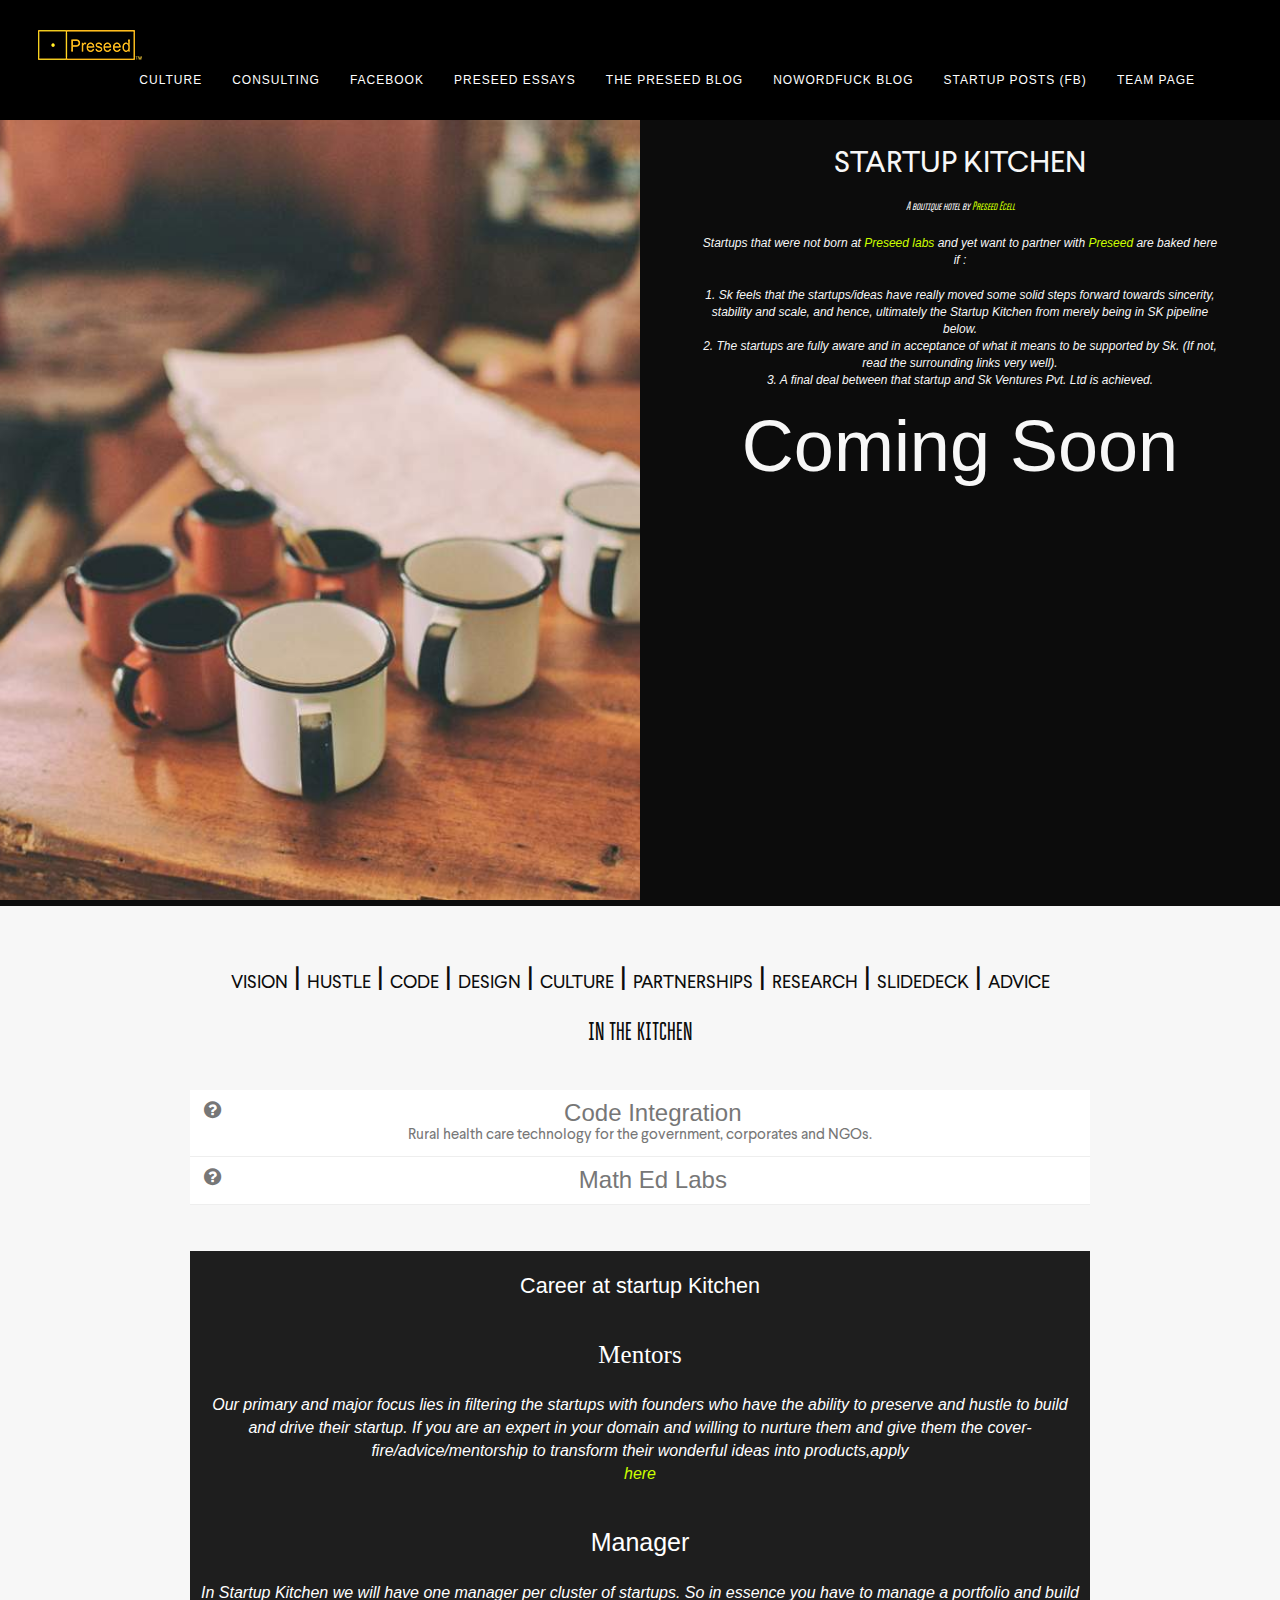
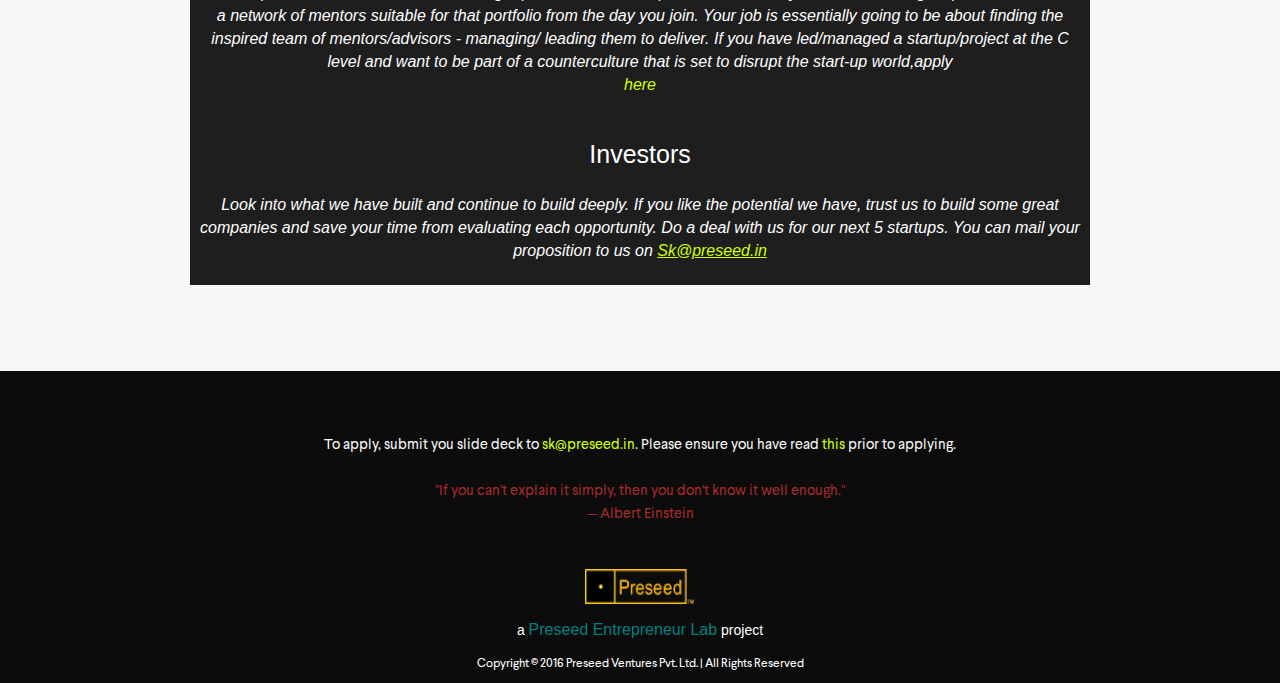
==== commit 185539fd: "Team page link updated" ====
--- a/index.html
+++ b/index.html
@@ -59,15 +59,15 @@
                     <li class="hidden">
                         <a href="#page-top"></a>
                     </li>
-                    <li>
+                    <!-- <li>
                         <a class="page-scroll" href="http://preseed.in" target="_blank">Preseed</a>
-                    </li>
+                    </li> -->
                     <li>
                         <a class="page-scroll" href="http://culture.preseed.in/" target="_blank">Culture</a>
                     </li>
-                    <li>
+                    <!-- <li>
                         <a class="page-scroll" href="http://preseeded.preseed.in/" target="_blank">Preseeded</a>
-                    </li>
+                    </li> -->
                     <li>
                         <a class="page-scroll" href="http://4c.preseed.in/" target="_blank">Consulting</a>
                     </li>
@@ -77,9 +77,9 @@
                     <li>
                         <a class="page-scroll" href="https://medium.com/the-preseed" target="_blank">Preseed Essays</a>
                     </li>
-                    <li>
+                    <!-- <li>
                         <a class="page-scroll" href="https://medium.com/preseeded" target="_blank">Preseeded Essays</a>
-                    </li>
+                    </li> -->
                     <li>
                         <a class="page-scroll" href="http://blog.preseed.in/" target="_blank">The Preseed Blog</a>
                     </li>
@@ -90,7 +90,7 @@
                         <a class="page-scroll" href="https://www.facebook.com/startupposts" target="_blank">Startup Posts (fb)</a>
                     </li>
                     <li>
-                        <a class="page-scroll" href="http://culture.preseed.in/team.html" target="_blank">Team Page</a>
+                        <a class="page-scroll" href="http://team.preseed.in/" target="_blank">Team Page</a>
                     </li>
                 </ul>
             </div>
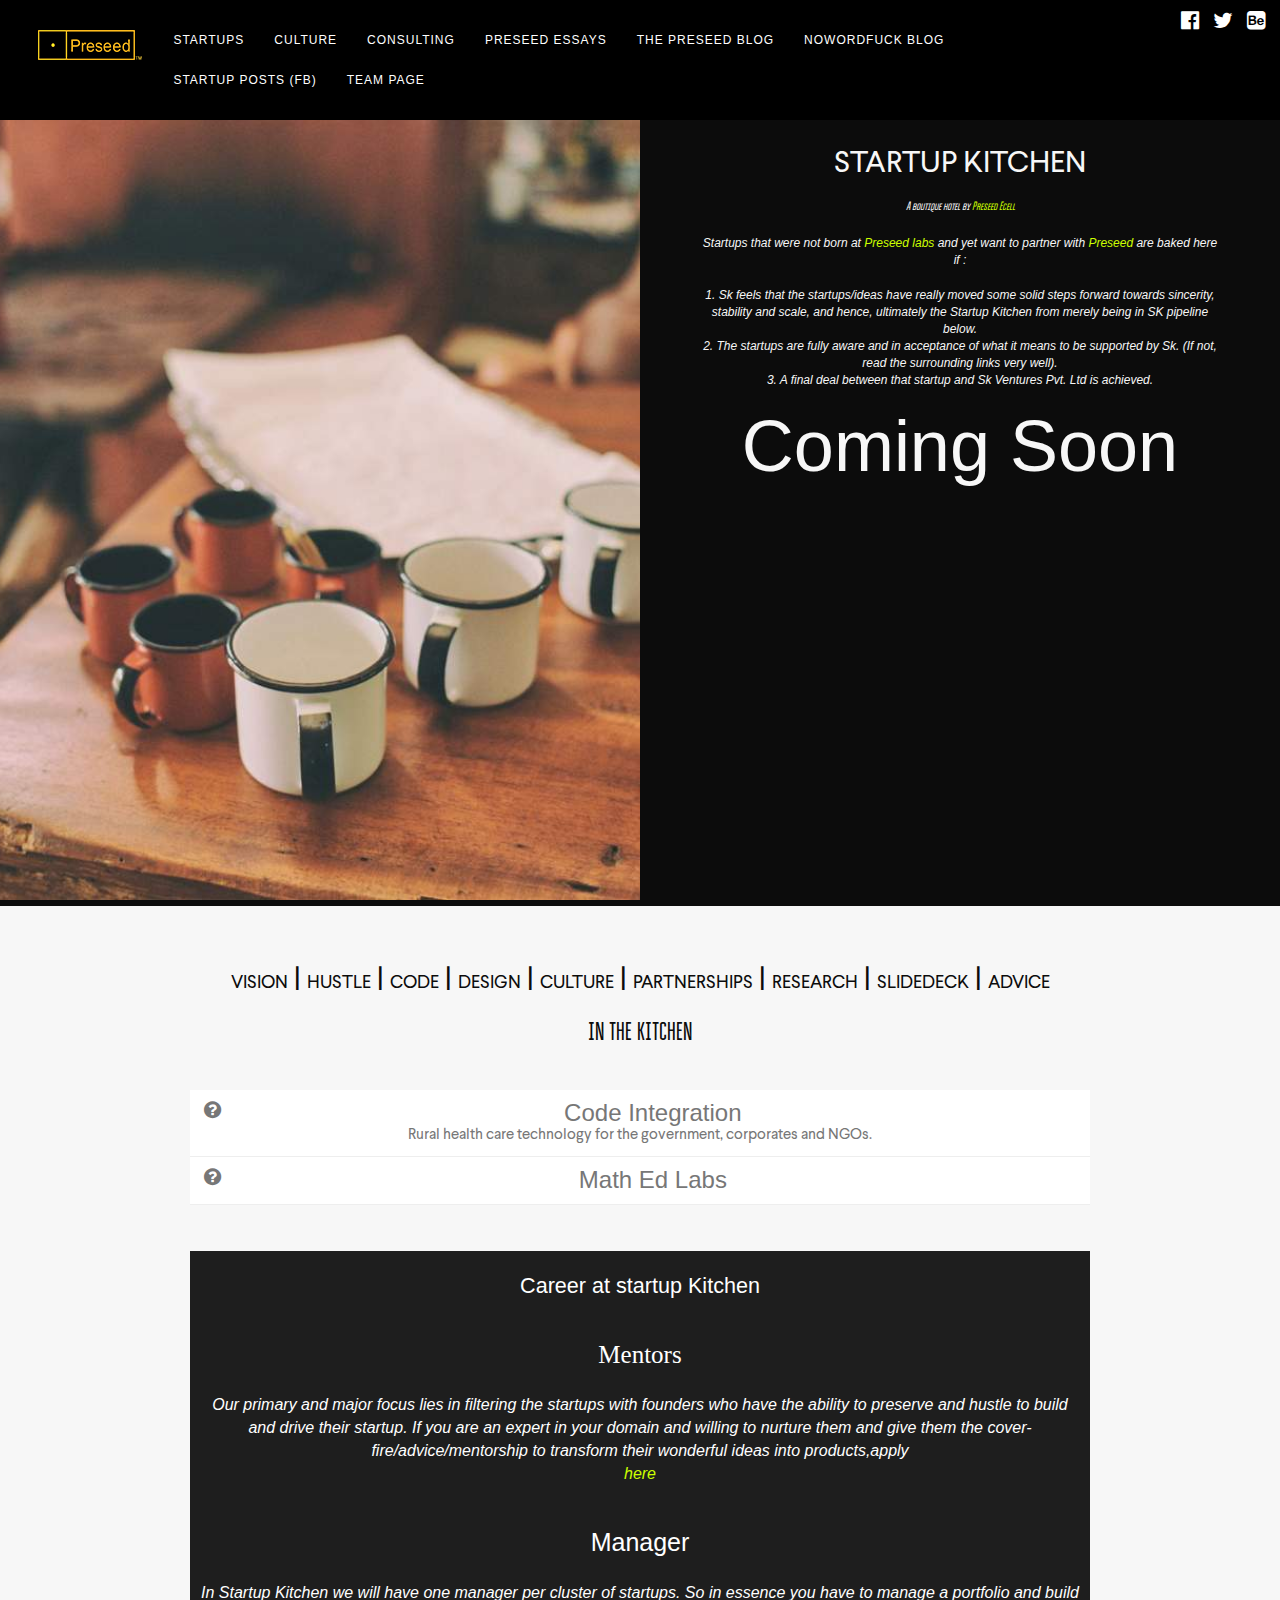
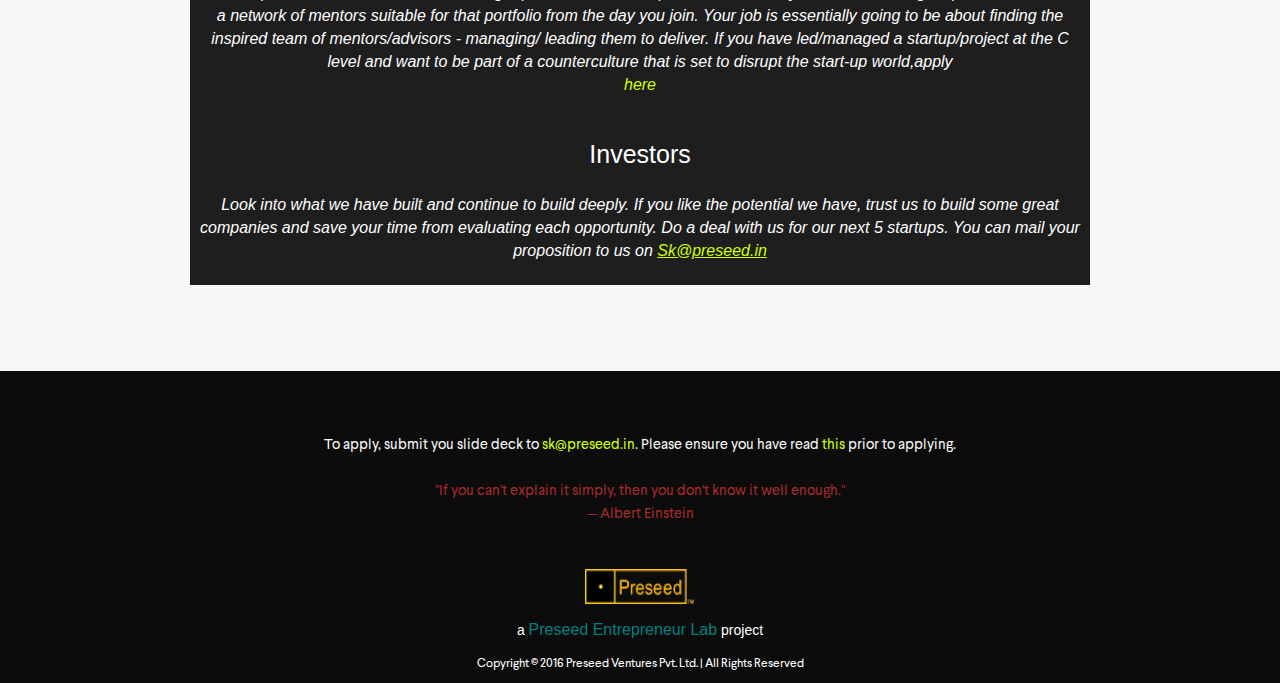
==== commit 71c9d83e: "Social media icons added in navbar" ====
--- a/index.html
+++ b/index.html
@@ -12,6 +12,7 @@
 		
 		<!-- <meta property="og:image" content="http://preseed.in/images/Nnavbarlogo.png" /> -->
 		<!-- <link rel="stylesheet" href="https://maxcdn.bootstrapcdn.com/font-awesome/4.5.0/css/font-awesome.min.css"> -->
+    <link href="https://stackpath.bootstrapcdn.com/font-awesome/4.7.0/css/font-awesome.min.css" rel="stylesheet" type="text/css">
     <link href="fa/css/foaw.css" rel="stylesheet">
     <link href="fa/css/foaw1.css" rel="stylesheet">
     <link href="css/bootstrap.css" rel="stylesheet">
@@ -39,65 +40,75 @@
 	</head>
 <body>
   <!-- Navigation -->
-    <nav class="navbar navbar-custom navbar-fixed-top" role="navigation">
-        <div class="navbar-header" id="nav-modified">
-                <a class="navigate_To" href="http://preseed.in" target="_blank">
-                        <img src="img/prelogo.png" class="menu_img" alt="Preseed_logo">
-                    </a>
-            
-                <button type="button" class="navbar-toggle" data-toggle="collapse" data-target=".navbar-main-collapse">
-                    <i class="fa fa-bars"></i>
-                </button>
-            </div>
-
-        <div class="container">
-            
-            <!-- Collect the nav links, forms, and other content for toggling -->
-            <div class="collapse navbar-collapse navbar-right navbar-main-collapse">
-                <ul class="nav navbar-nav">
-                    <!-- Hidden li included to remove active class from about link when scrolled up past about section -->
-                    <li class="hidden">
-                        <a href="#page-top"></a>
+  <nav class="navbar navbar-custom navbar-fixed-top" role="navigation">
+    <div class="navbar-header" id="nav-modified">
+      <a class="navigate_To" href="http://preseed.in" target="_blank">
+        <img src="img/prelogo.png" class="menu_img" alt="Preseed_logo">
+      </a>
+      
+      <button type="button" class="navbar-toggle" data-toggle="collapse" data-target=".navbar-main-collapse">
+        <i class="fa fa-bars"></i>
+      </button>
+      <div class="sm-links">
+        <a href="https://www.facebook.com/thepreseed" target="_blank" title="">
+          <i class="fa fa-fw fa-facebook-official fa-lg"></i>
+        </a>
+        <a href="https://twitter.com/thepreseed" target="_blank" title="">
+          <i class="fa fa-fw fa-twitter fa-lg"></i>
+        </a>
+        <a href="https://www.behance.net/4consult " target="_blank" title="">
+          <i class="fa fa-fw fa-behance-square fa-lg"></i>
+        </a>
+      </div>
+    </div>
+
+    <div class="container">
+      <div class="col-lg-10">
+        
+        <!-- Collect the nav links, forms, and other content for toggling -->
+        <div class="collapse navbar-collapse navbar-right navbar-main-collapse">
+          <ul class="nav navbar-nav">
+            <!-- Hidden li included to remove active class from about link when scrolled up past about section -->
+            <li class="hidden">
+              <a href="#page-top"></a>
+            </li>
+                    <li>
+                        <a class="page-scroll" href="http://startups.preseed.in/" target="_blank">Startups</a>
                     </li>
-                    <!-- <li>
-                        <a class="page-scroll" href="http://preseed.in" target="_blank">Preseed</a>
-                    </li> -->
-                    <li>
+                      <li>
                         <a class="page-scroll" href="http://culture.preseed.in/" target="_blank">Culture</a>
-                    </li>
+                      </li>
                     <!-- <li>
                         <a class="page-scroll" href="http://preseeded.preseed.in/" target="_blank">Preseeded</a>
-                    </li> -->
-                    <li>
+                      </li> -->
+                      <li>
                         <a class="page-scroll" href="http://4c.preseed.in/" target="_blank">Consulting</a>
-                    </li>
-                    <li>
-                        <a class="page-scroll" href="https://www.facebook.com/thepreseed/" target="_blank">Facebook</a>
-                    </li>
-                    <li>
+                      </li>
+                      <li>
                         <a class="page-scroll" href="https://medium.com/the-preseed" target="_blank">Preseed Essays</a>
-                    </li>
+                      </li>
                     <!-- <li>
                         <a class="page-scroll" href="https://medium.com/preseeded" target="_blank">Preseeded Essays</a>
-                    </li> -->
-                    <li>
+                      </li> -->
+                      <li>
                         <a class="page-scroll" href="http://blog.preseed.in/" target="_blank">The Preseed Blog</a>
-                    </li>
-                    <li>
+                      </li>
+                      <li>
                         <a class="page-scroll" href="http://nowordfuck.tumblr.com/" target="_blank">Nowordfuck Blog</a>
-                    </li>
-                    <li>
+                      </li>
+                      <li>
                         <a class="page-scroll" href="https://www.facebook.com/startupposts" target="_blank">Startup Posts (fb)</a>
-                    </li>
-                    <li>
+                      </li>
+                      <li>
                         <a class="page-scroll" href="http://team.preseed.in/" target="_blank">Team Page</a>
-                    </li>
-                </ul>
-            </div>
-            <!-- /.navbar-collapse -->
-        </div>
-        <!-- /.container -->
-    </nav>
+                      </li>
+                    </ul>
+                  </div>
+                </div>
+                <!-- /.navbar-collapse -->
+              </div>
+              <!-- /.container -->
+            </nav>
 
 	<!-- <div  class="homeicon" style="height:60px;padding-left:5%;float:left;width:100%;padding-top:1.2%;position:absolute;">
  <a href="http://preseed.in" target="_blank" >
--- a/sm.css
+++ b/sm.css
@@ -187,4 +187,14 @@
     #first_r {
       padding-top: 16%;
   }
+    .sm-links {
+    float: right;
+    position: relative !important;
+  }
+}
+.sm-links {
+  padding: 10px;
+  right: 0;
+  top: 0;
+  position: absolute;
 }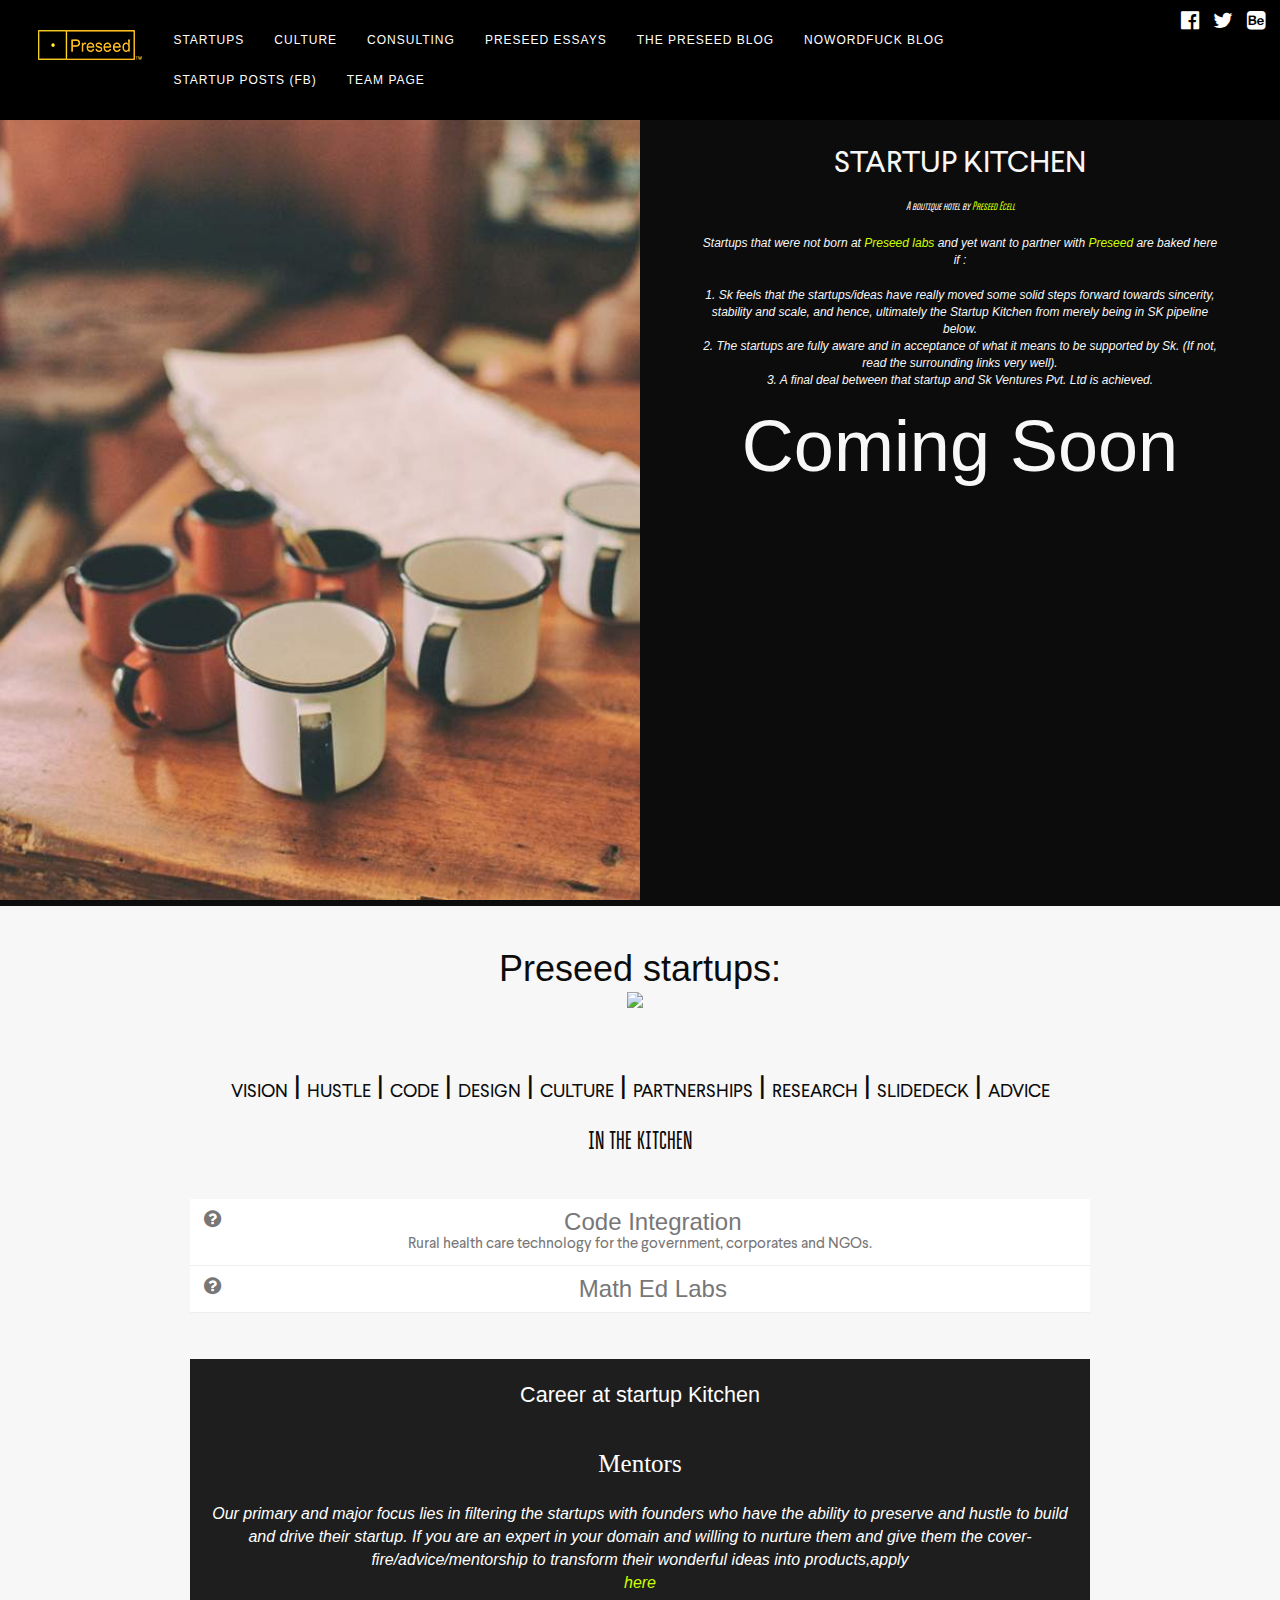
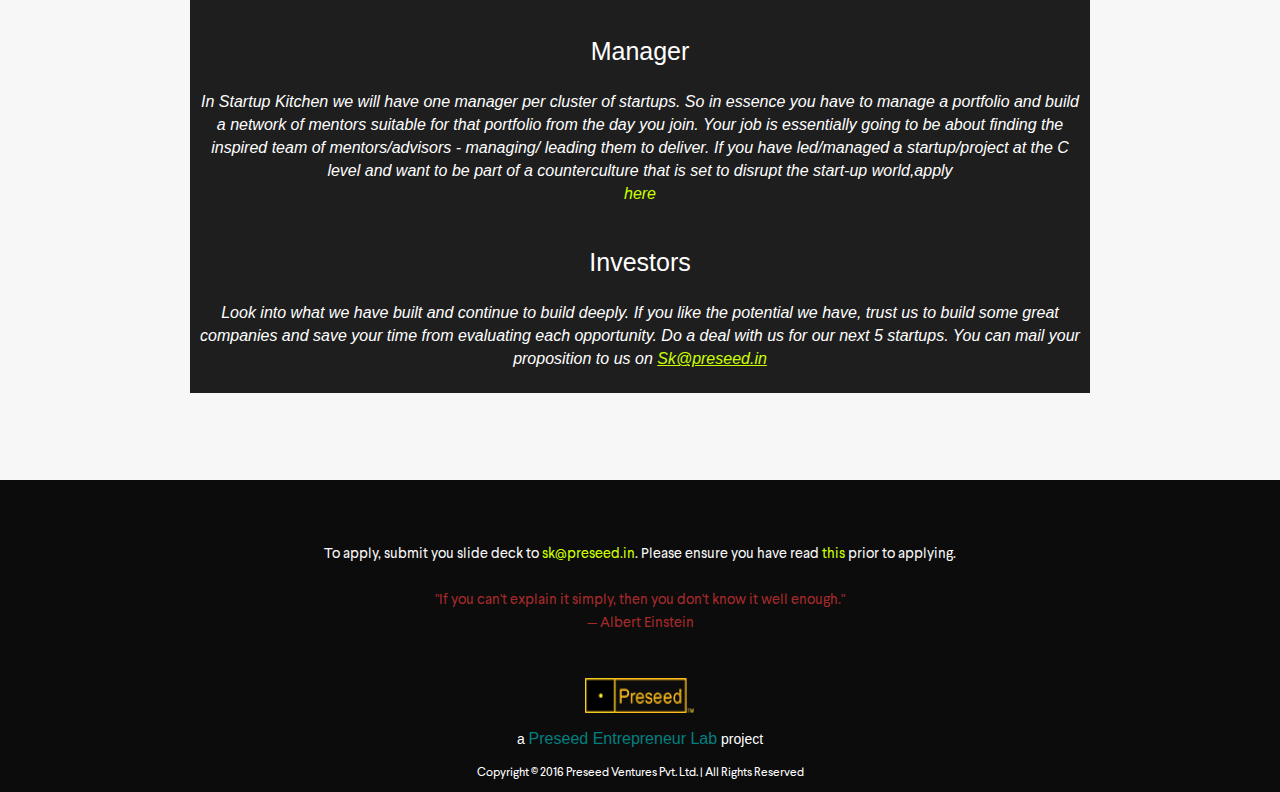
==== commit 14e2e60e: "Mallsquare added" ====
--- a/index.html
+++ b/index.html
@@ -155,7 +155,14 @@
 		<a id="portfolio"><div id="twenty"></div></a>
         <br/>
         <center>
-	 			<span style="font-size:30px;padding-top:20px;font-weight:lighter !important;"><font size="4">VISION</font>  |  <font size="4">HUSTLE</font>  |  <font size="4">CODE</font>  |  <font size="4">DESIGN</font>  |  <font size="4">CULTURE</font>  |  <font size="4">PARTNERSHIPS</font>  |  <font size="4">RESEARCH</font>  |  <font size="4">SLIDEDECK</font>  |  <font size="4">ADVICE</font></span></center>
+          <h1>Preseed startups:</h1>
+          <div class="portfolio">
+            <a href="http://www.mallsquare.in/" target="_blank"><img src="http://www.mallsquare.in/img/logo.png" height="100px" style="margin-right: 10px;"></a>
+          </div>
+        </center>
+    <br><br>
+    <center>
+     <span style="font-size:30px;padding-top:20px;font-weight:lighter !important;"><font size="4">VISION</font>  |  <font size="4">HUSTLE</font>  |  <font size="4">CODE</font>  |  <font size="4">DESIGN</font>  |  <font size="4">CULTURE</font>  |  <font size="4">PARTNERSHIPS</font>  |  <font size="4">RESEARCH</font>  |  <font size="4">SLIDEDECK</font>  |  <font size="4">ADVICE</font></span></center>
 	 	</br>
 		<h2>In The Kitchen</h2>
         <br/>
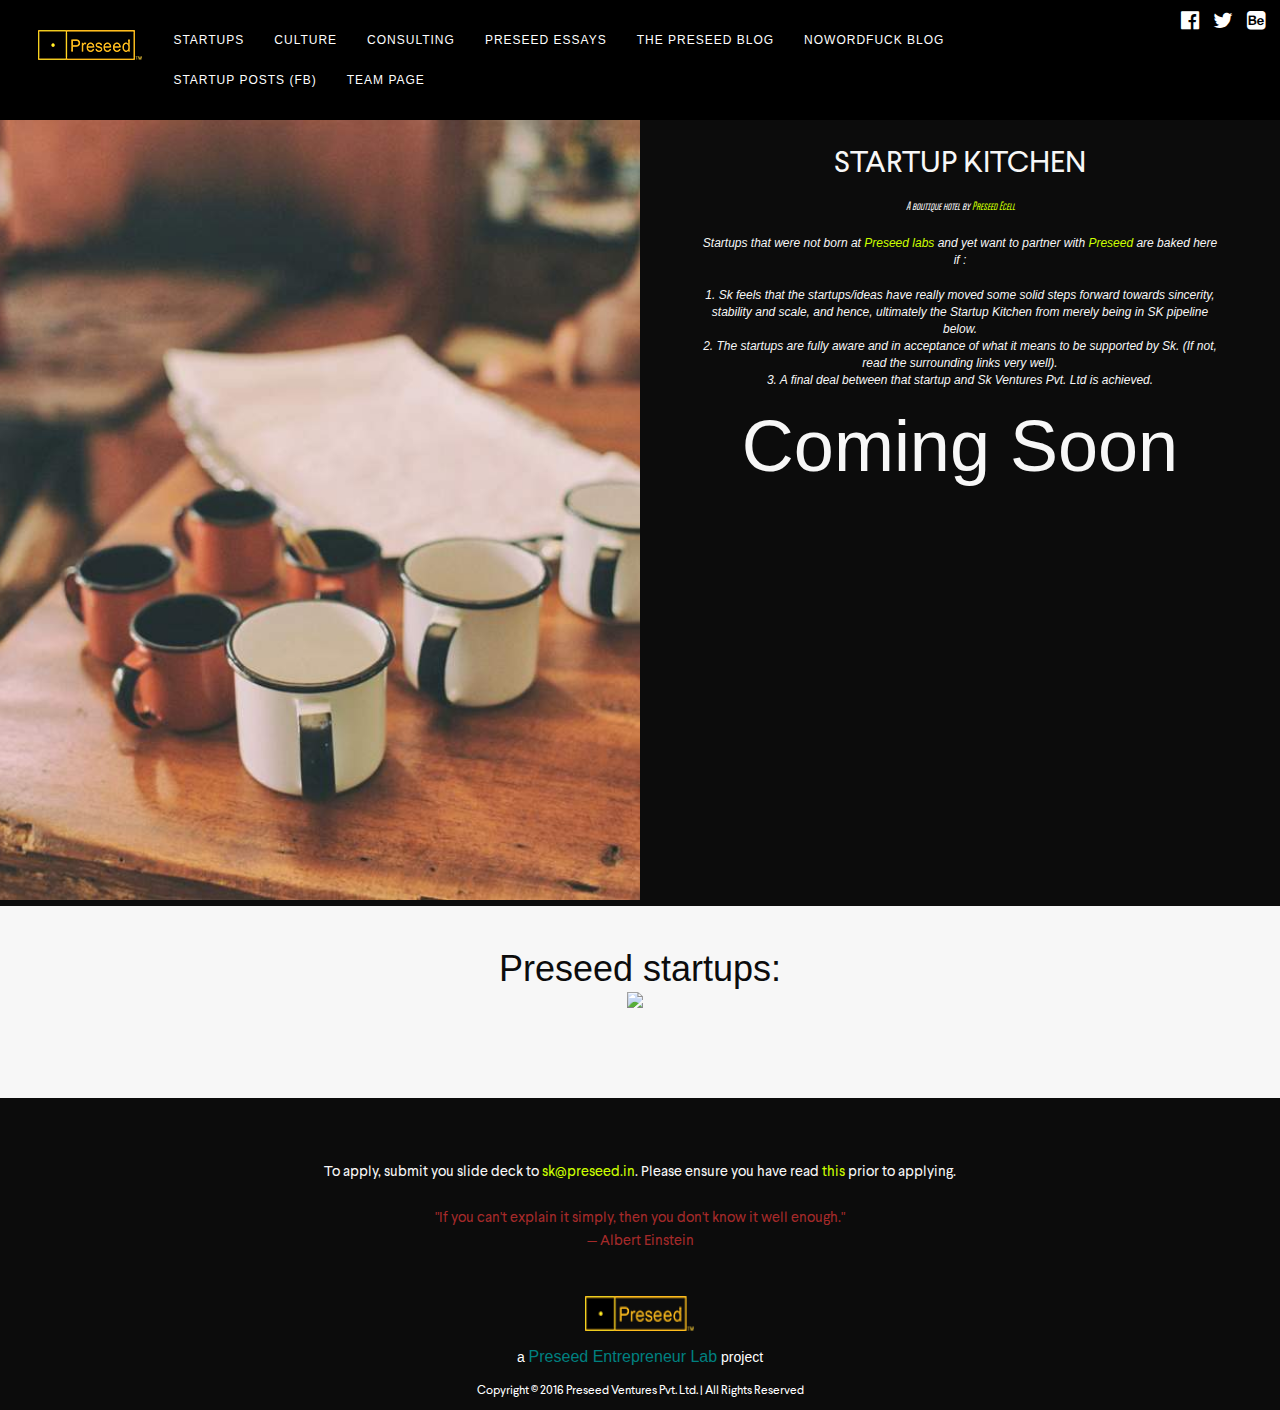
==== commit 8d8ca0b8: "moving content from sk to ecell" ====
--- a/index.html
+++ b/index.html
@@ -162,13 +162,13 @@
         </center>
     <br><br>
     <center>
-     <span style="font-size:30px;padding-top:20px;font-weight:lighter !important;"><font size="4">VISION</font>  |  <font size="4">HUSTLE</font>  |  <font size="4">CODE</font>  |  <font size="4">DESIGN</font>  |  <font size="4">CULTURE</font>  |  <font size="4">PARTNERSHIPS</font>  |  <font size="4">RESEARCH</font>  |  <font size="4">SLIDEDECK</font>  |  <font size="4">ADVICE</font></span></center>
+     <!-- <span style="font-size:30px;padding-top:20px;font-weight:lighter !important;"><font size="4">VISION</font>  |  <font size="4">HUSTLE</font>  |  <font size="4">CODE</font>  |  <font size="4">DESIGN</font>  |  <font size="4">CULTURE</font>  |  <font size="4">PARTNERSHIPS</font>  |  <font size="4">RESEARCH</font>  |  <font size="4">SLIDEDECK</font>  |  <font size="4">ADVICE</font></span></center>
 	 	</br>
 		<h2>In The Kitchen</h2>
         <br/>
 		
 		<div id="twenty"></div>
-        
+      -->   
         <!--<div class="order">
 			
 				<span>
@@ -179,7 +179,7 @@
 		</div>-->
 
 <!-- this is paper collapse experiment -->
-	<style type="text/css">
+	<!-- <style type="text/css">
 		div.collapse-card__title{
 			margin: 0 auto;
 			white-space: normal;
@@ -209,14 +209,14 @@
     </div>
   </div>
   <div class="collapse-card__body">
-  <center>
+  <center> -->
 <!-- 	Rural health care technology for the government, corporates and NGOs. -->
-    <a href="http://www.mathedlabs.com/" target="_blank">
+<!--     <a href="http://www.mathedlabs.com/" target="_blank">
 					Math Ed Labs</a>
   </center>
   </div>
 </div>
-
+ -->
 <!-- <div class="collapse-card">
   <div class="collapse-card__heading">
     <div class="collapse-card__title">
@@ -389,7 +389,7 @@
 </div> -->
 
 <!-- this is paper collapse experiment ends here.. -->
-        <br>
+<!--         <br>
         <br>
 <div style="background-color:#1E1E1E;height:100%;width:100%;">
 <br/>
@@ -406,7 +406,7 @@
 <br/>
 </div>
 <br/><br/>
-
+ -->
 
 
 
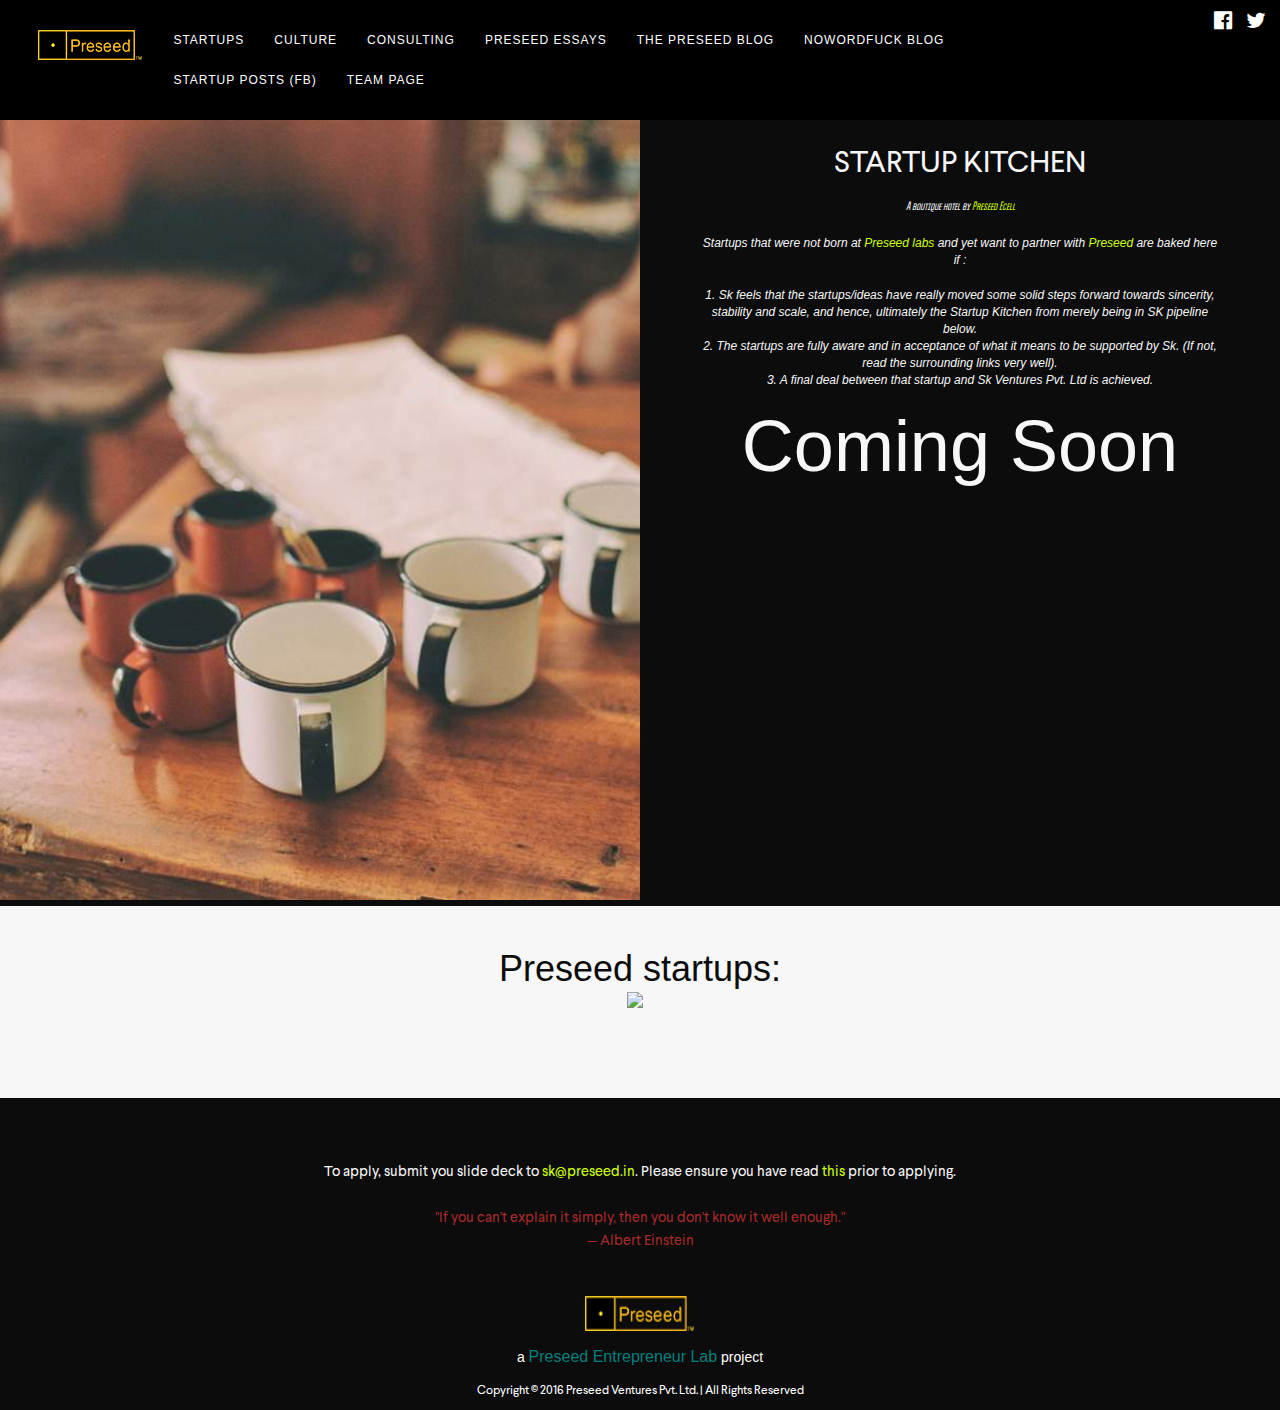
==== commit 01613ed7: "Twitter link change" ====
--- a/index.html
+++ b/index.html
@@ -53,11 +53,8 @@
         <a href="https://www.facebook.com/thepreseed" target="_blank" title="">
           <i class="fa fa-fw fa-facebook-official fa-lg"></i>
         </a>
-        <a href="https://twitter.com/thepreseed" target="_blank" title="">
+        <a href="https://twitter.com/nishchal" target="_blank" title="">
           <i class="fa fa-fw fa-twitter fa-lg"></i>
-        </a>
-        <a href="https://www.behance.net/4consult " target="_blank" title="">
-          <i class="fa fa-fw fa-behance-square fa-lg"></i>
         </a>
       </div>
     </div>
